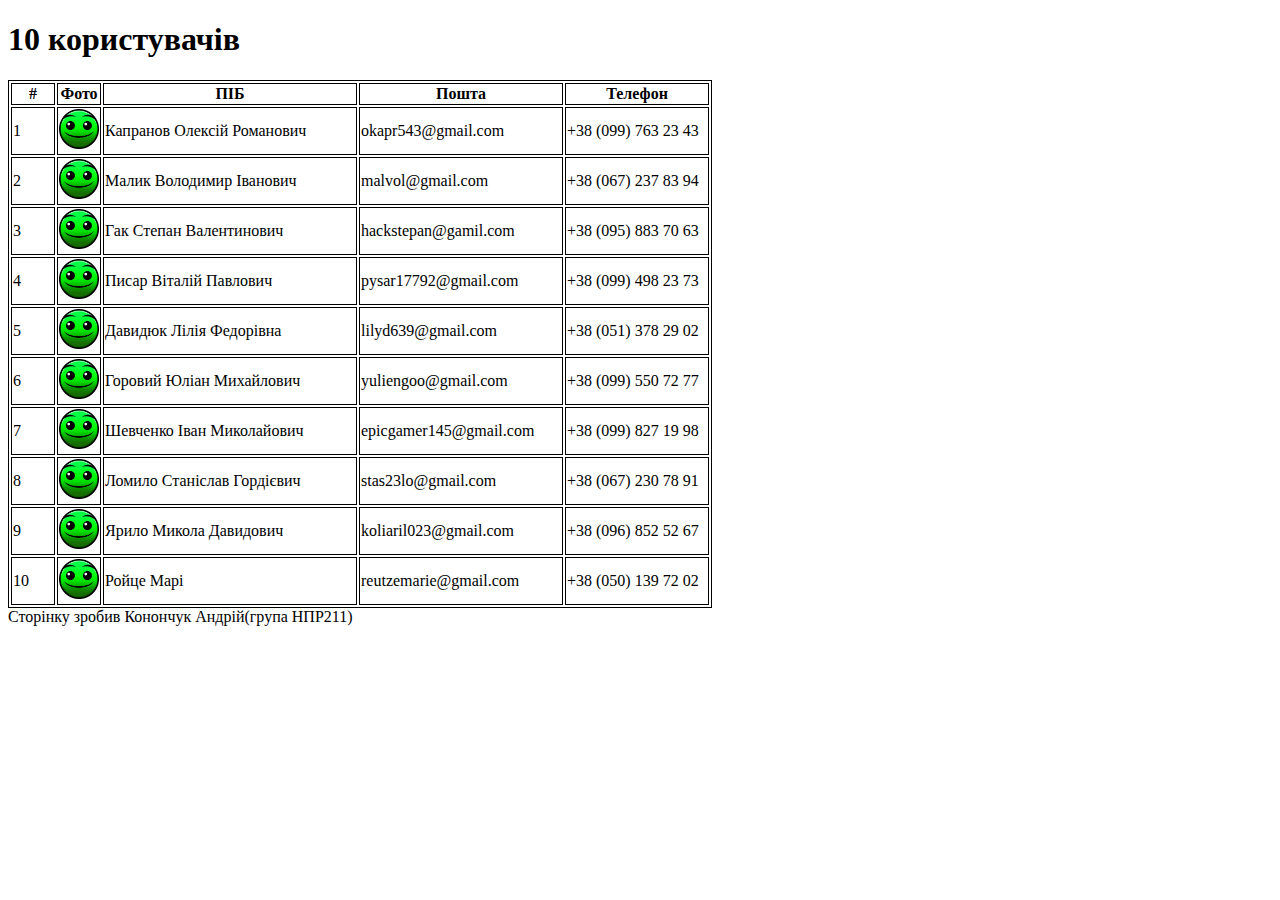
==== 1.SimpleHTML/index.html @ b0448446 "10 users" ====
<!DOCTYPE html>
<html lang="en">
<head>
    <meta charset="UTF-8">
    <meta name="viewport" content="width=device-width, initial-scale=1.0">
    <title>Смакуємо ковбаску</title>
    <link rel="stylesheet" href="styles/style.css">
</head>
<body>
    <main>
        <h1>10 користувачів</h1>
        <table>
            <tr>
                <th class="number">#</th>
                <th class="pfp">Фото</th>
                <th class="name">ПІБ</th>
                <th class="email">Пошта</th>
                <th class="phone">Телефон</th>
            </tr>
            <tr>
                <td>1</td>
                <td class="pfp"><img src="images/normal.png" alt=""></td>
                <td class="name">Капранов Олексій Романович</td>
                <td class="email">okapr543@gmail.com</td>
                <td class="phone">+38 (099) 763 23 43</td>
            </tr>
            <tr>
                <td>2</td>
                <td class="pfp"><img src="images/normal.png" alt=""></td>
                <td class="name">Малик Володимир Іванович</td>
                <td class="email">malvol@gmail.com</td>
                <td class="phone">+38 (067) 237 83 94</td>
            </tr>
            <tr>
                <td>3</td>
                <td class="pfp"><img src="images/normal.png" alt=""></td>
                <td class="name">Гак Степан Валентинович</td>
                <td class="email">hackstepan@gamil.com</td>
                <td class="phone">+38 (095) 883 70 63</td>
            </tr>
            <tr>
                <td>4</td>
                <td class="pfp"><img src="images/normal.png" alt=""></td>
                <td class="name">Писар Віталій Павлович</td>
                <td class="email">pysar17792@gmail.com</td>
                <td class="phone">+38 (099) 498 23 73</td>
            </tr>
            <tr>
                <td>5</td>
                <td class="pfp"><img src="images/normal.png" alt=""></td>
                <td class="name">Давидюк Лілія Федорівна</td>
                <td class="email">lilyd639@gmail.com</td>
                <td class="phone">+38 (051) 378 29 02</td>
            </tr>
            <tr>
                <td>6</td>
                <td class="pfp"><img src="images/normal.png" alt=""></td>
                <td class="name">Горовий Юліан Михайлович</td>
                <td class="email">yuliengoo@gmail.com</td>
                <td class="phone">+38 (099) 550 72 77</td>
            </tr>
            <tr>
                <td>7</td>
                <td class="pfp"><img src="images/normal.png" alt=""></td>
                <td class="name">Шевченко Іван Миколайович</td>
                <td class="email">epicgamer145@gmail.com</td>
                <td class="phone">+38 (099) 827 19 98</td>
            </tr>
            <tr>
                <td>8</td>
                <td class="pfp"><img src="images/normal.png" alt=""></td>
                <td class="name">Ломило Станіслав Гордієвич</td>
                <td class="email">stas23lo@gmail.com</td>
                <td class="phone">+38 (067) 230 78 91</td>
            </tr>
            <tr>
                <td>9</td>
                <td class="pfp"><img src="images/normal.png" alt=""></td>
                <td class="name">Ярило Микола Давидович</td>
                <td class="email">koliaril023@gmail.com</td>
                <td class="phone">+38 (096) 852 52 67</td>
            </tr>
            <tr>
                <td>10</td>
                <td class="pfp"><img src="images/normal.png" alt=""></td>
                <td class="name">Ройце Марі</td>
                <td class="email">reutzemarie@gmail.com</td>
                <td class="phone">+38 (050) 139 72 02</td>
            </tr>
        </table>
        <a>Сторінку зробив Конончук Андрій(група НПР211)</a>
    </main>
</body>
</html>
---- 1.SimpleHTML/styles/style.css ----
table, th, td, tr {
    border: 1px solid black;
}


td.pfp>img {
    width: 40px;
    height: 40px;
}

th.number {
    width: 40px;
}

th.pfp {
    width: 40px;
}

th.name {
    width: 250px;
}

th.email {
    width: 200px;
}

th.phone {
    width: 140px;
}
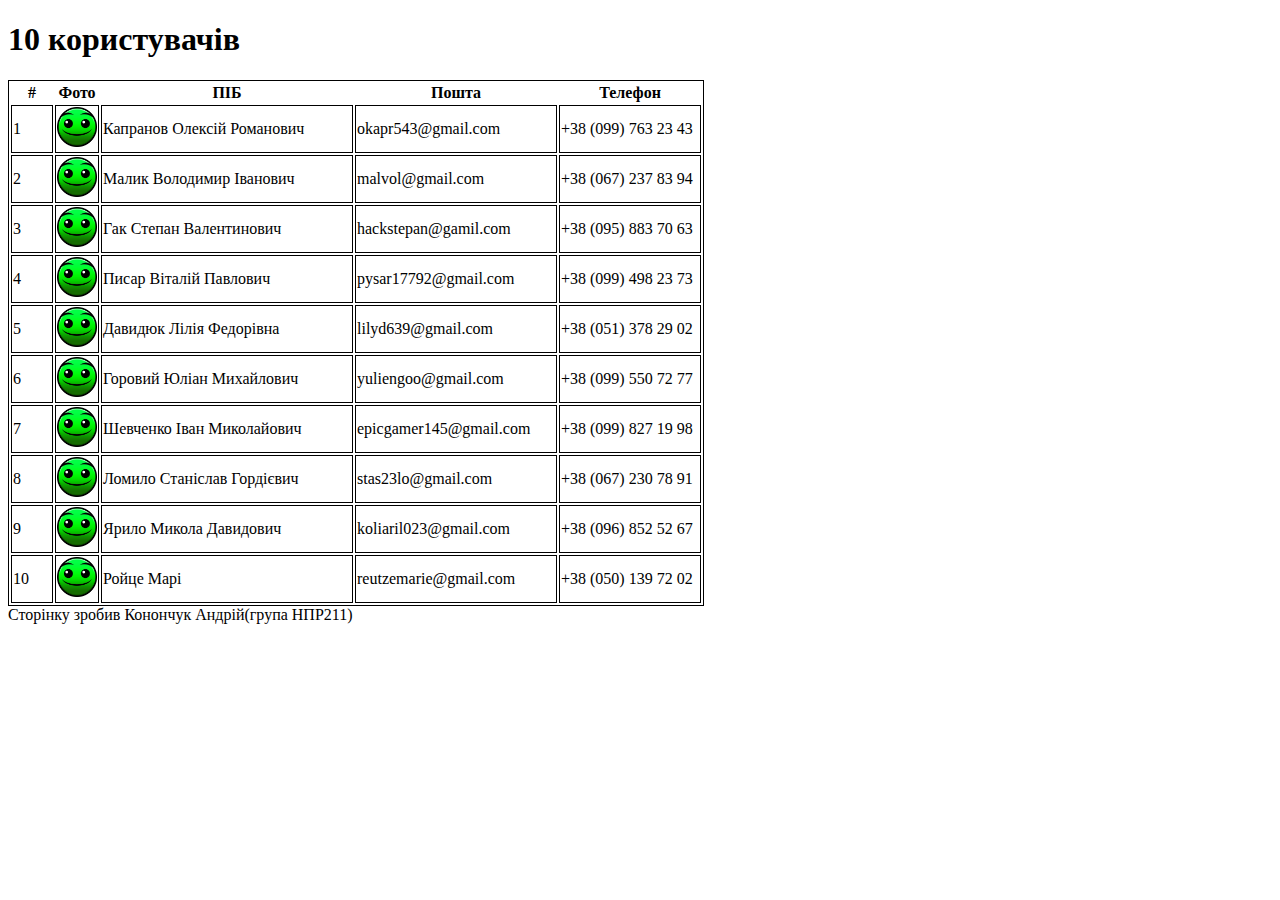
==== commit cd3e7b9d: "10 users" ====
--- a/1.SimpleHTML/index.html
+++ b/1.SimpleHTML/index.html
@@ -9,7 +9,7 @@
 <body>
     <main>
         <h1>10 користувачів</h1>
-        <table>
+        <table class="users-table">
             <tr>
                 <th class="number">#</th>
                 <th class="pfp">Фото</th>
--- a/1.SimpleHTML/styles/style.css
+++ b/1.SimpleHTML/styles/style.css
@@ -1,6 +1,6 @@
 
 
-table, th, td, tr {
+.users-table, .users-table tr, .users-table tr td {
     border: 1px solid black;
 }
 
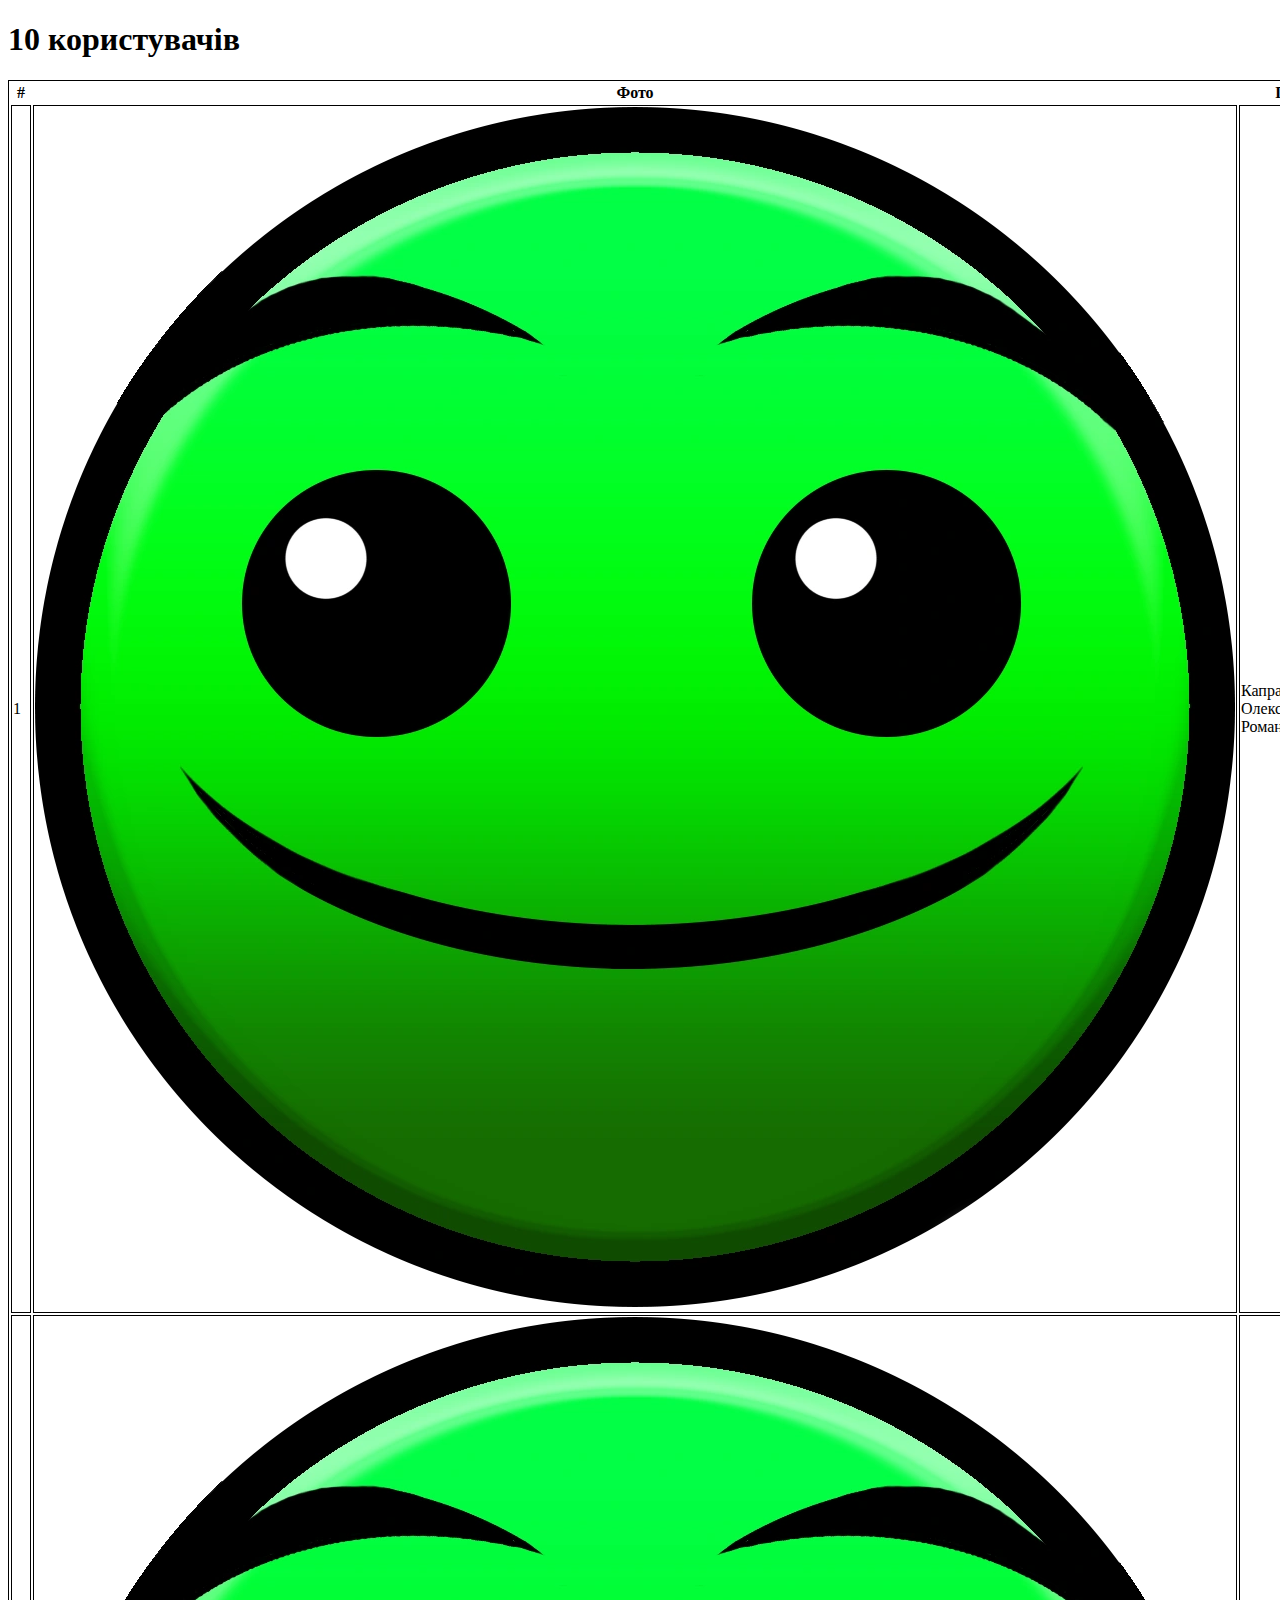
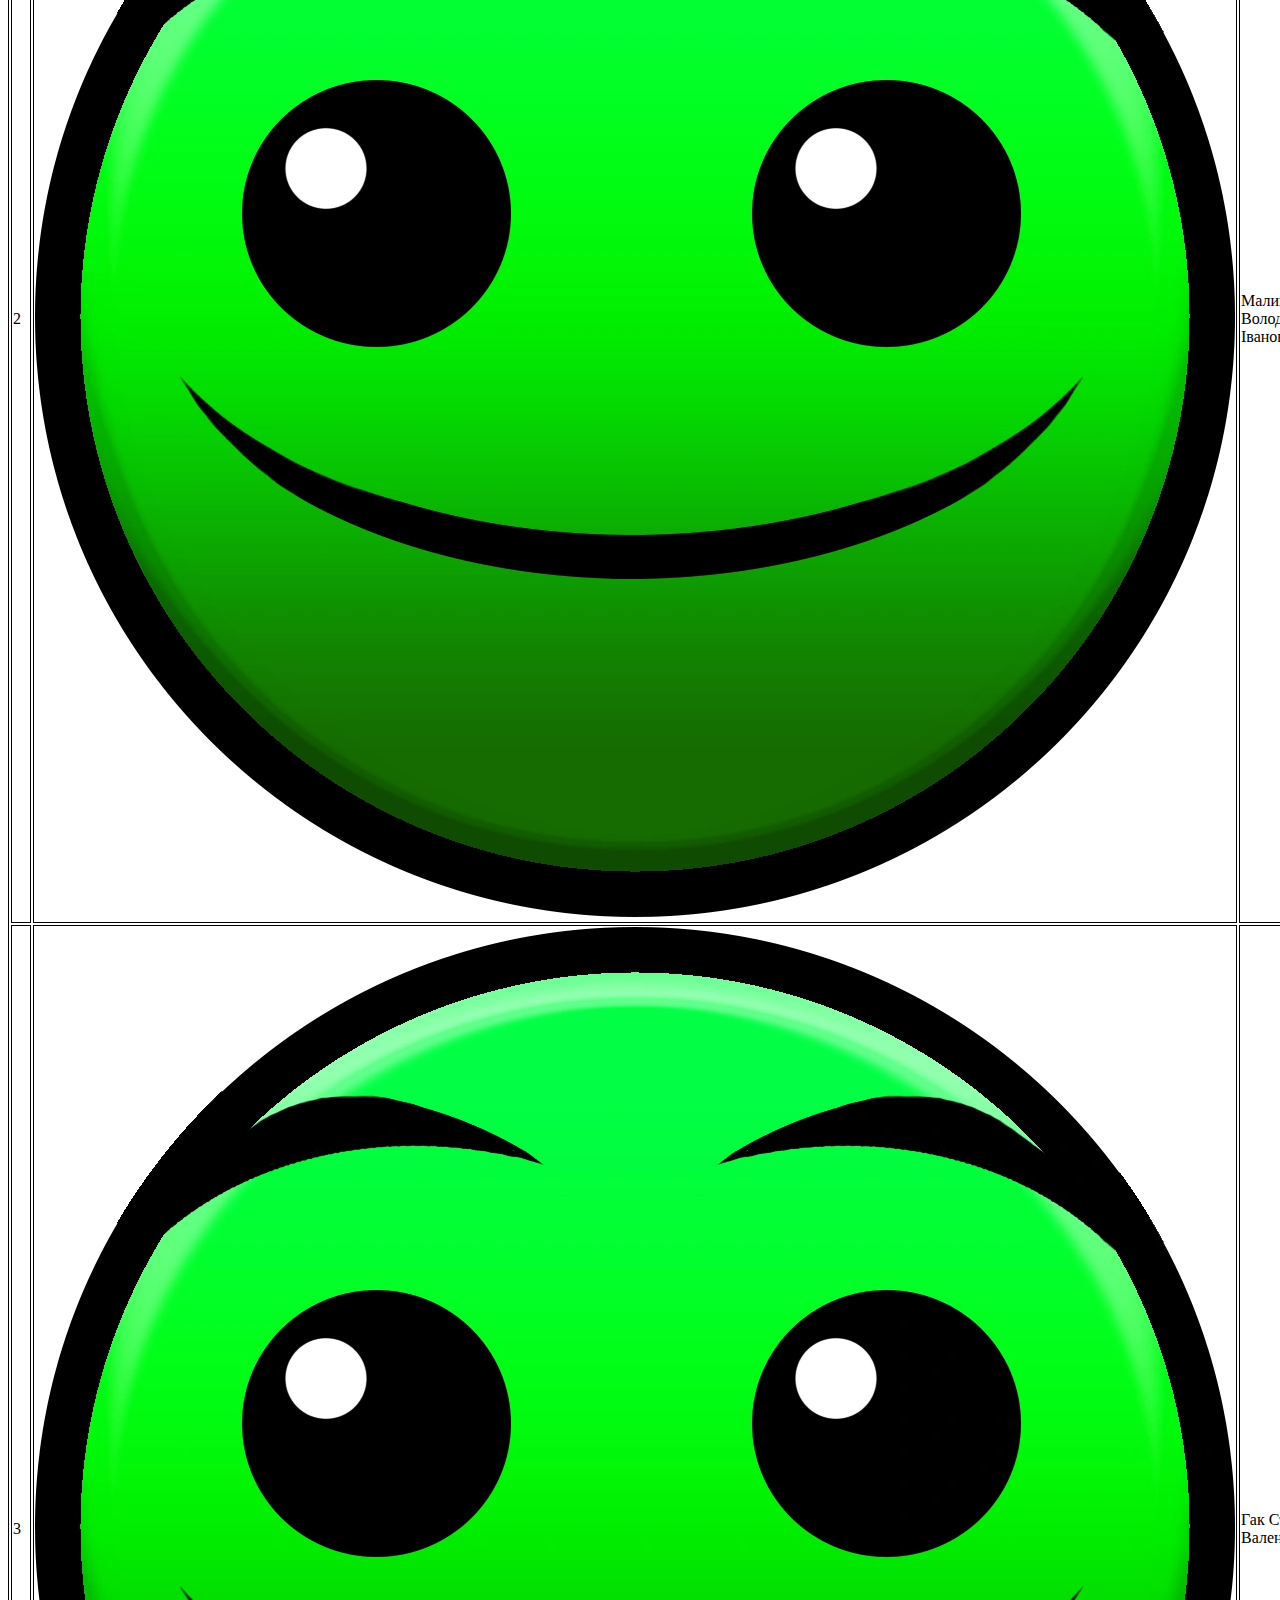
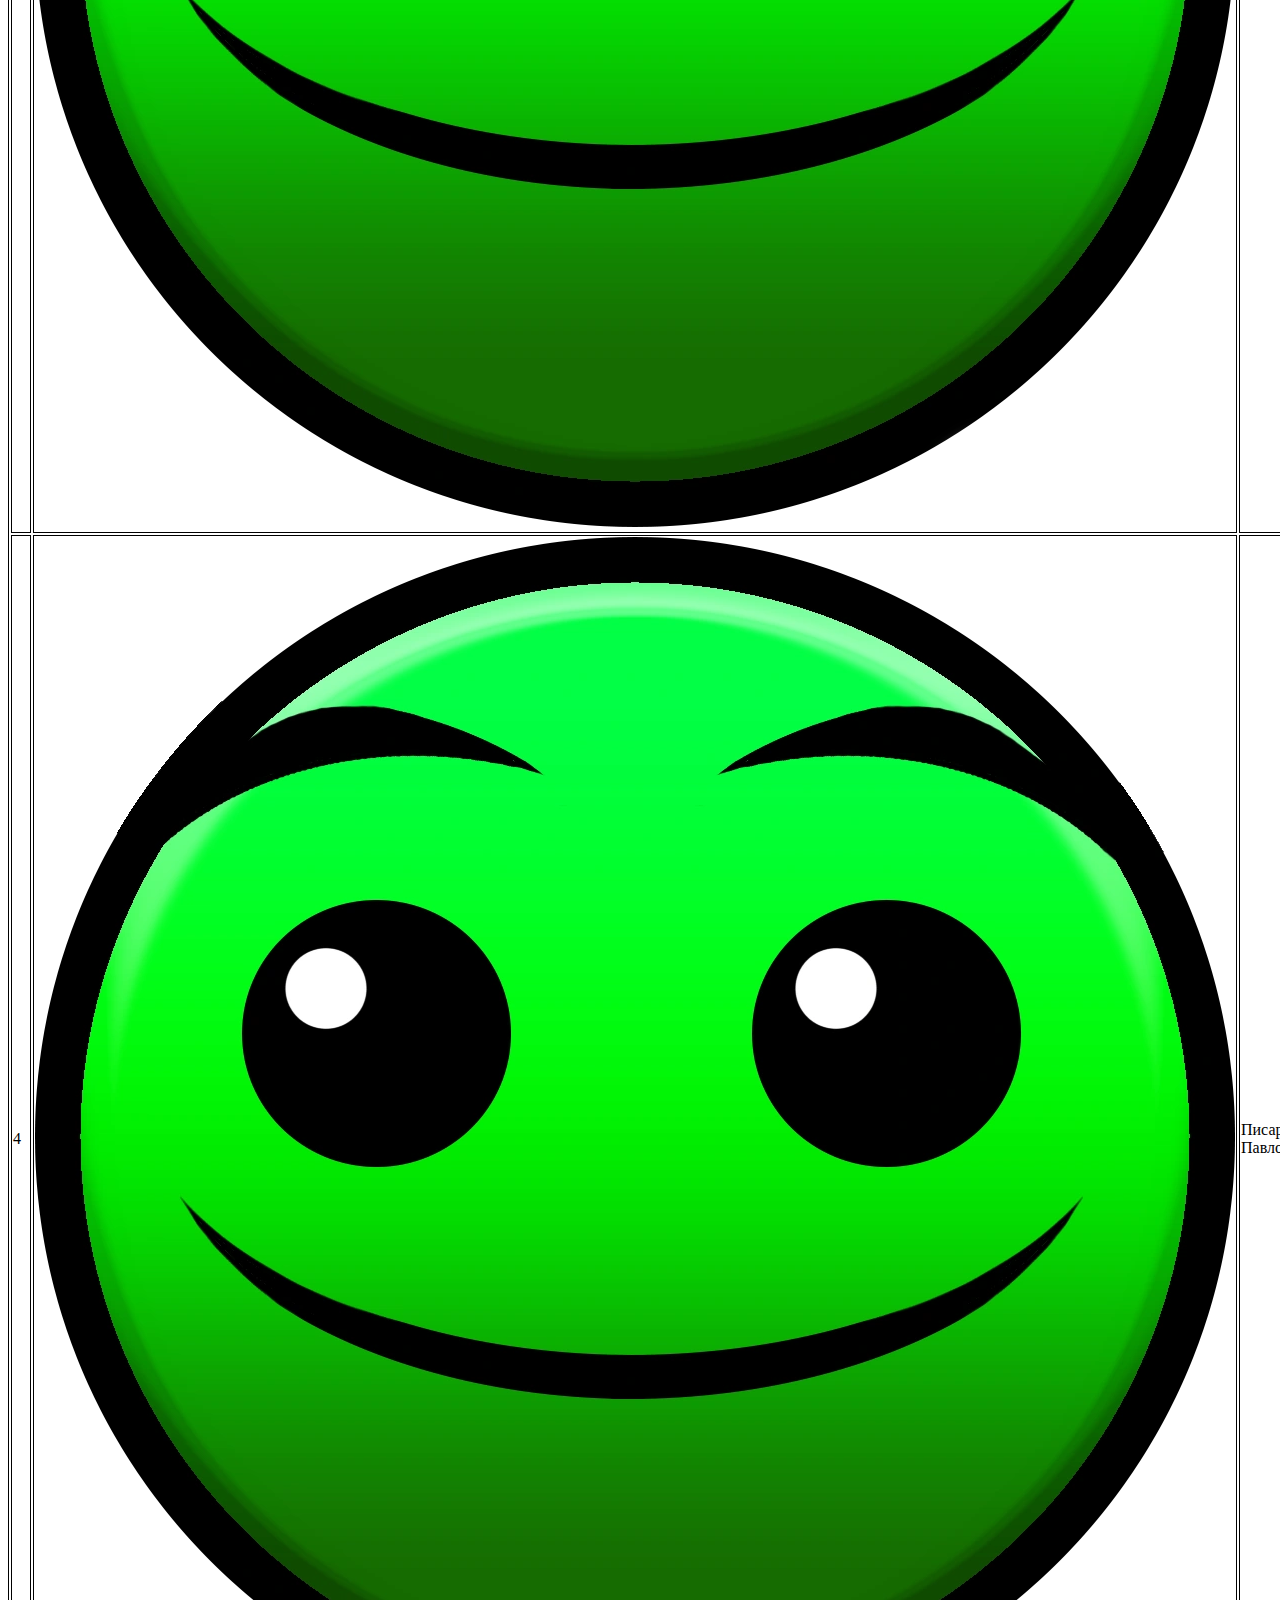
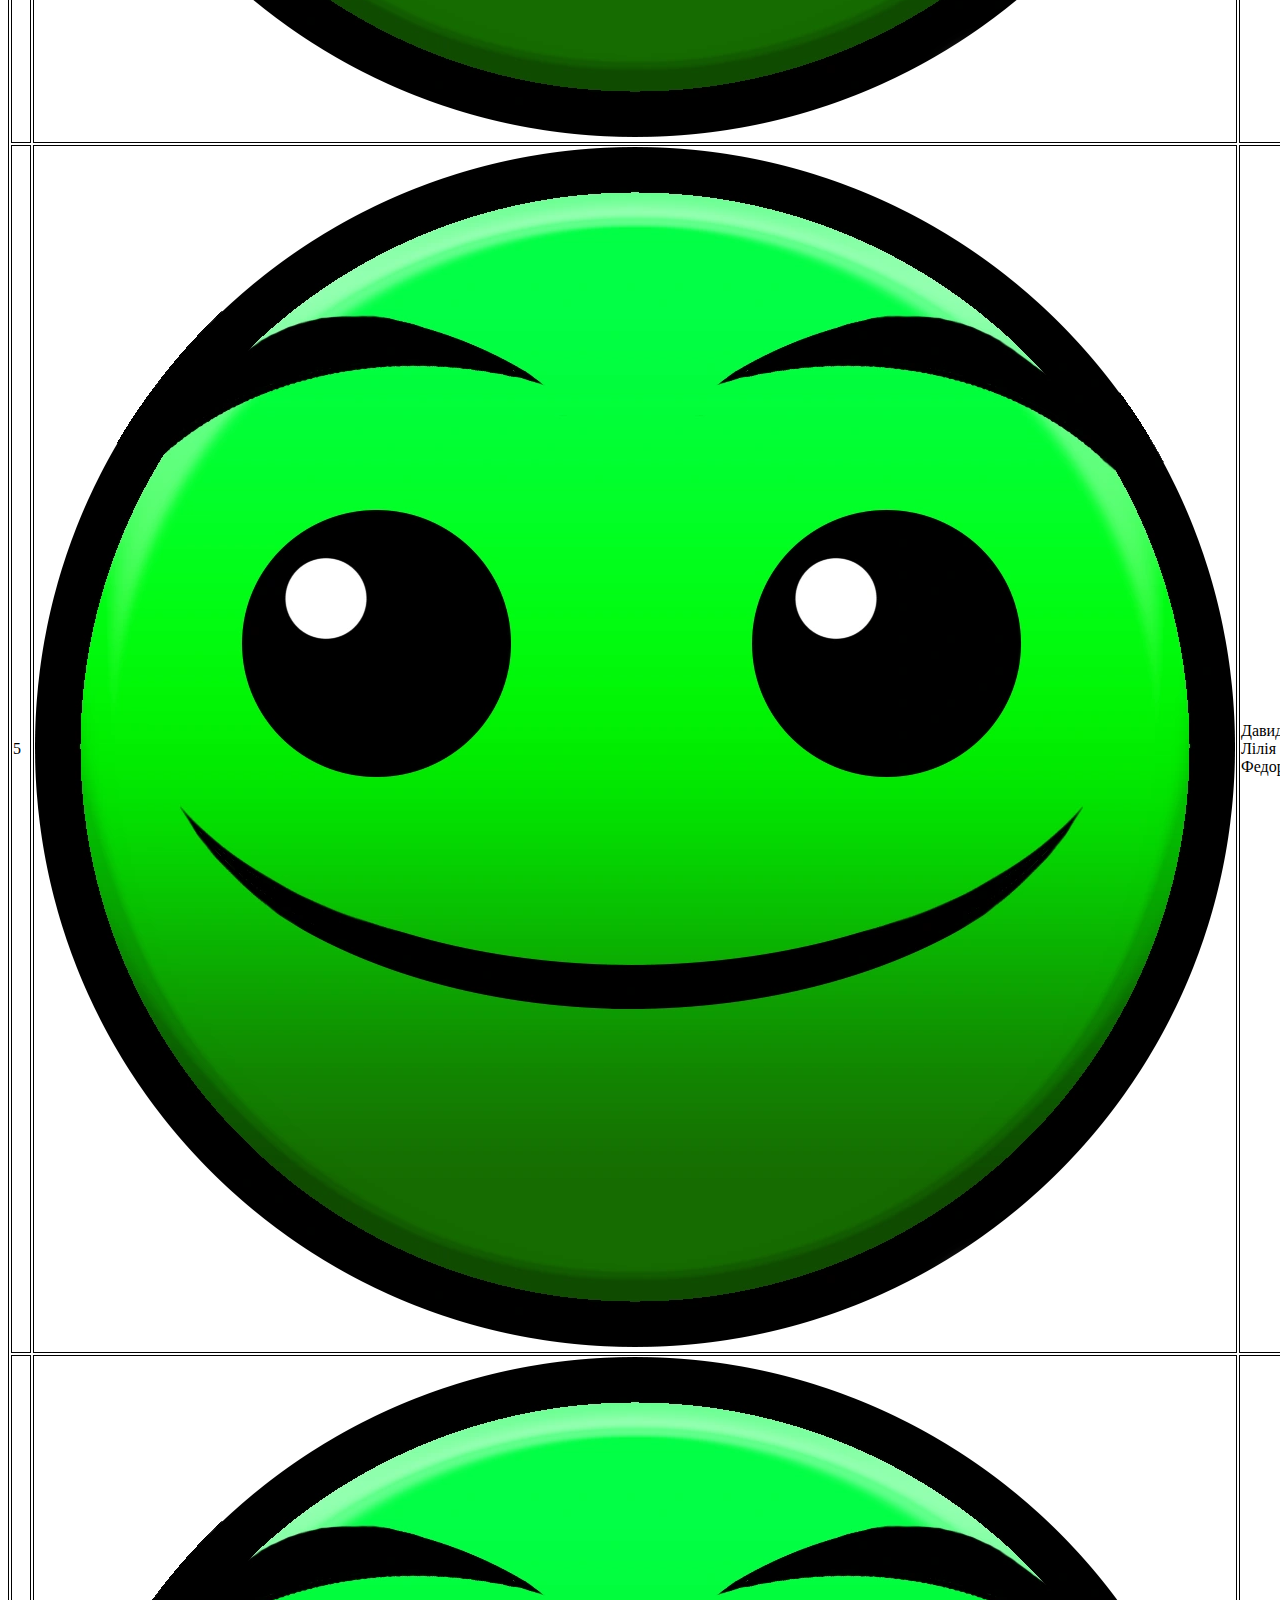
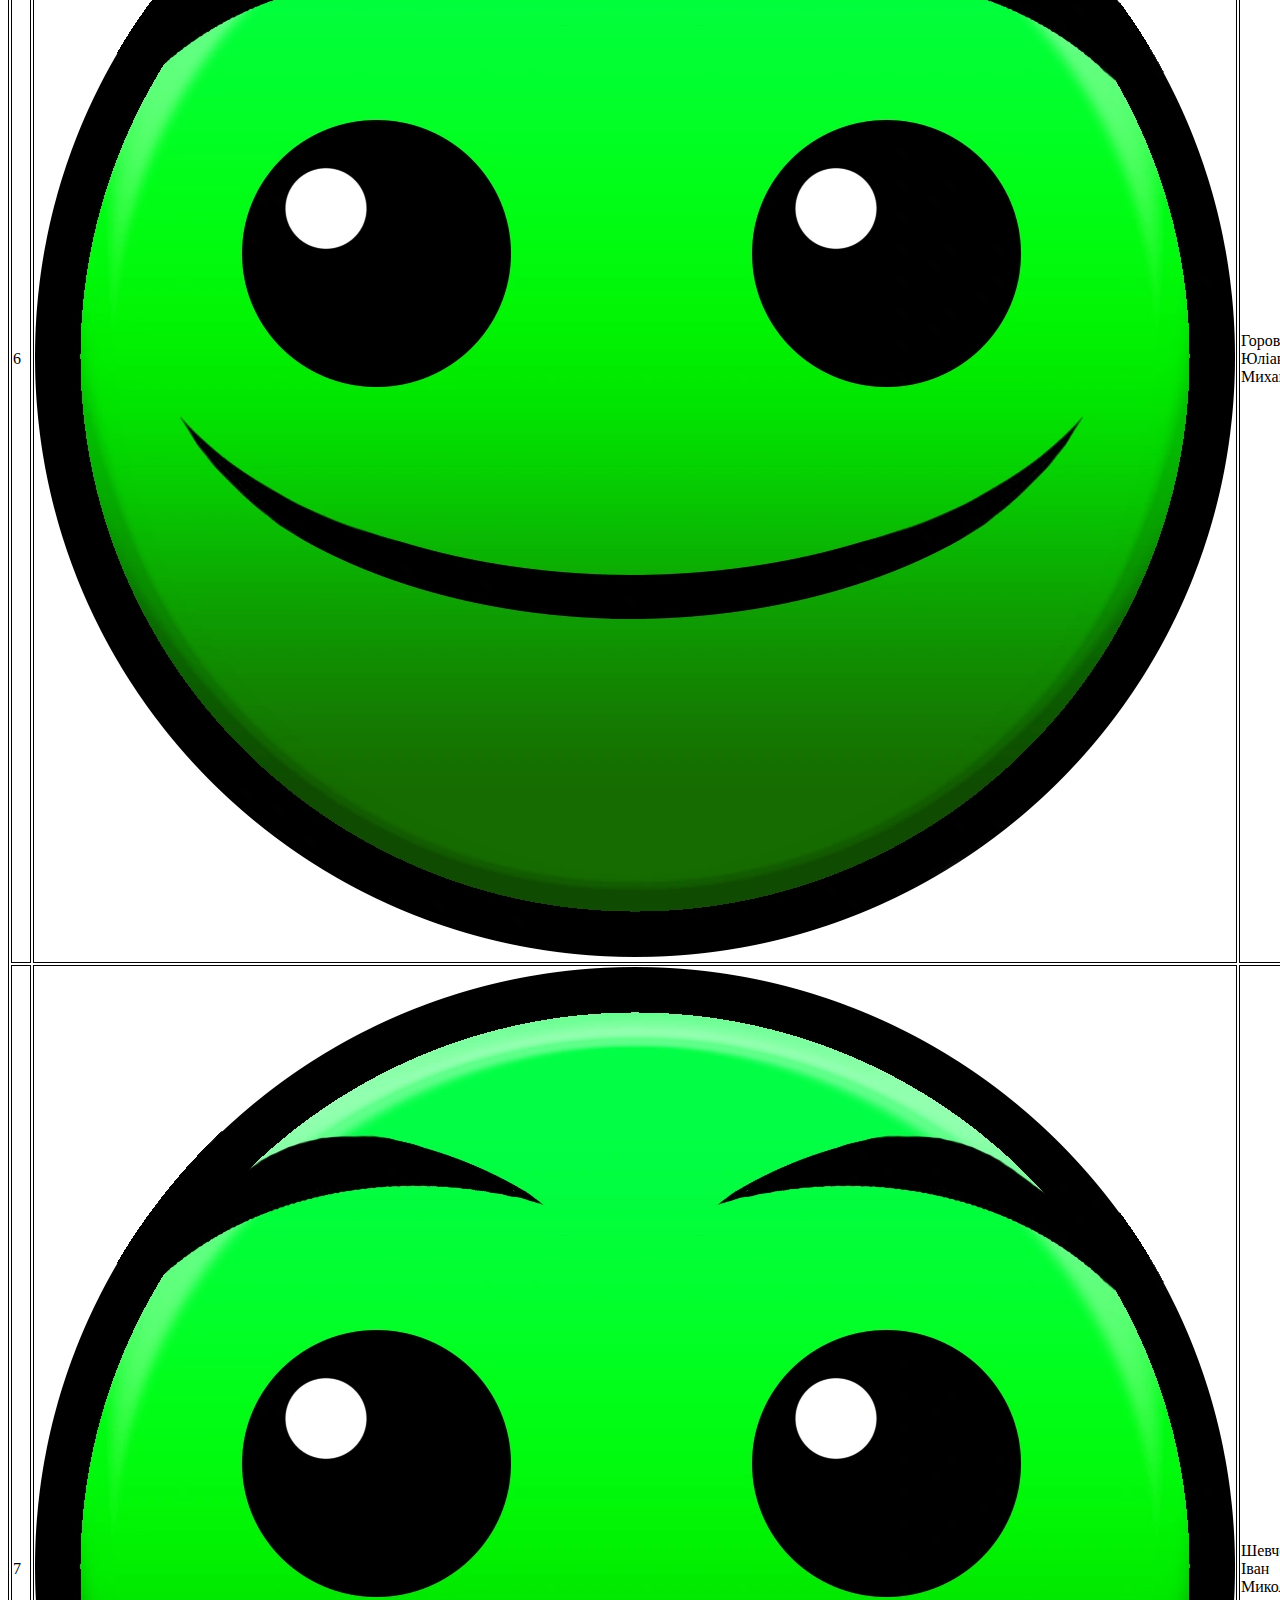
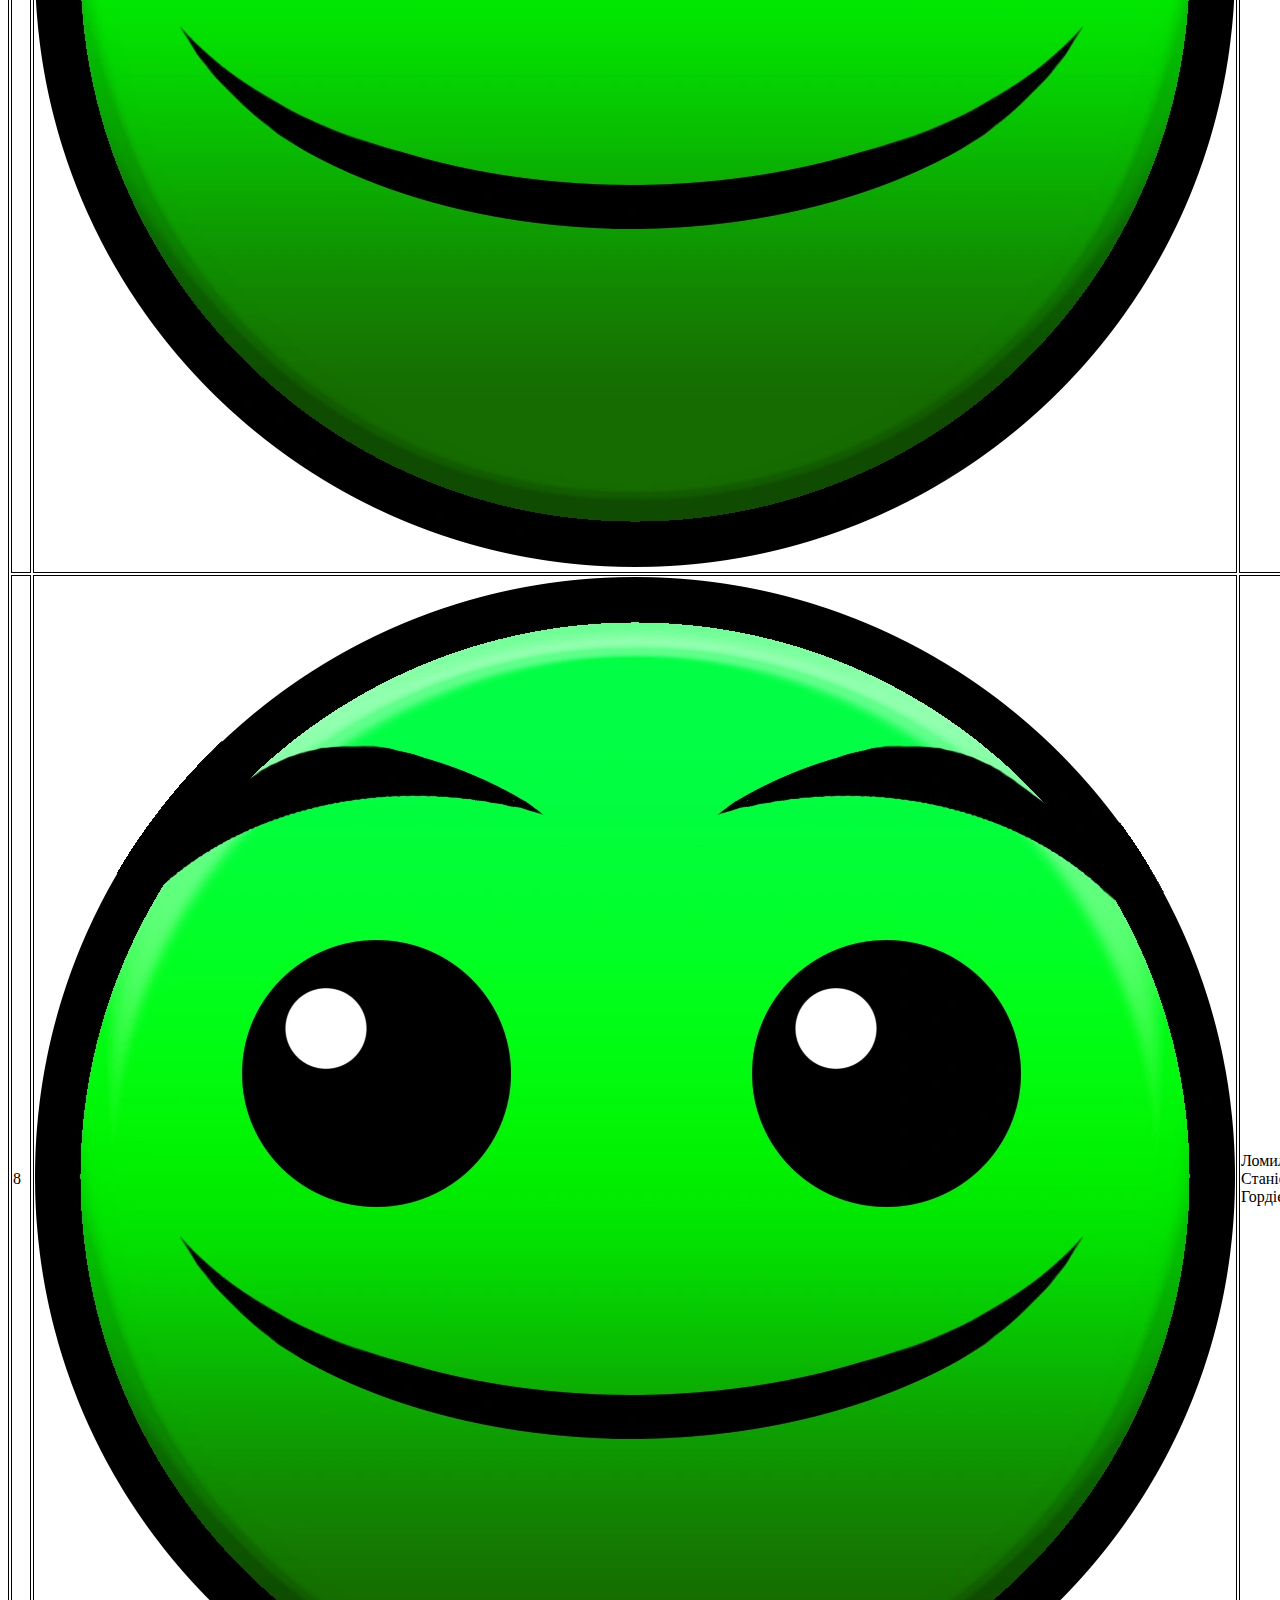
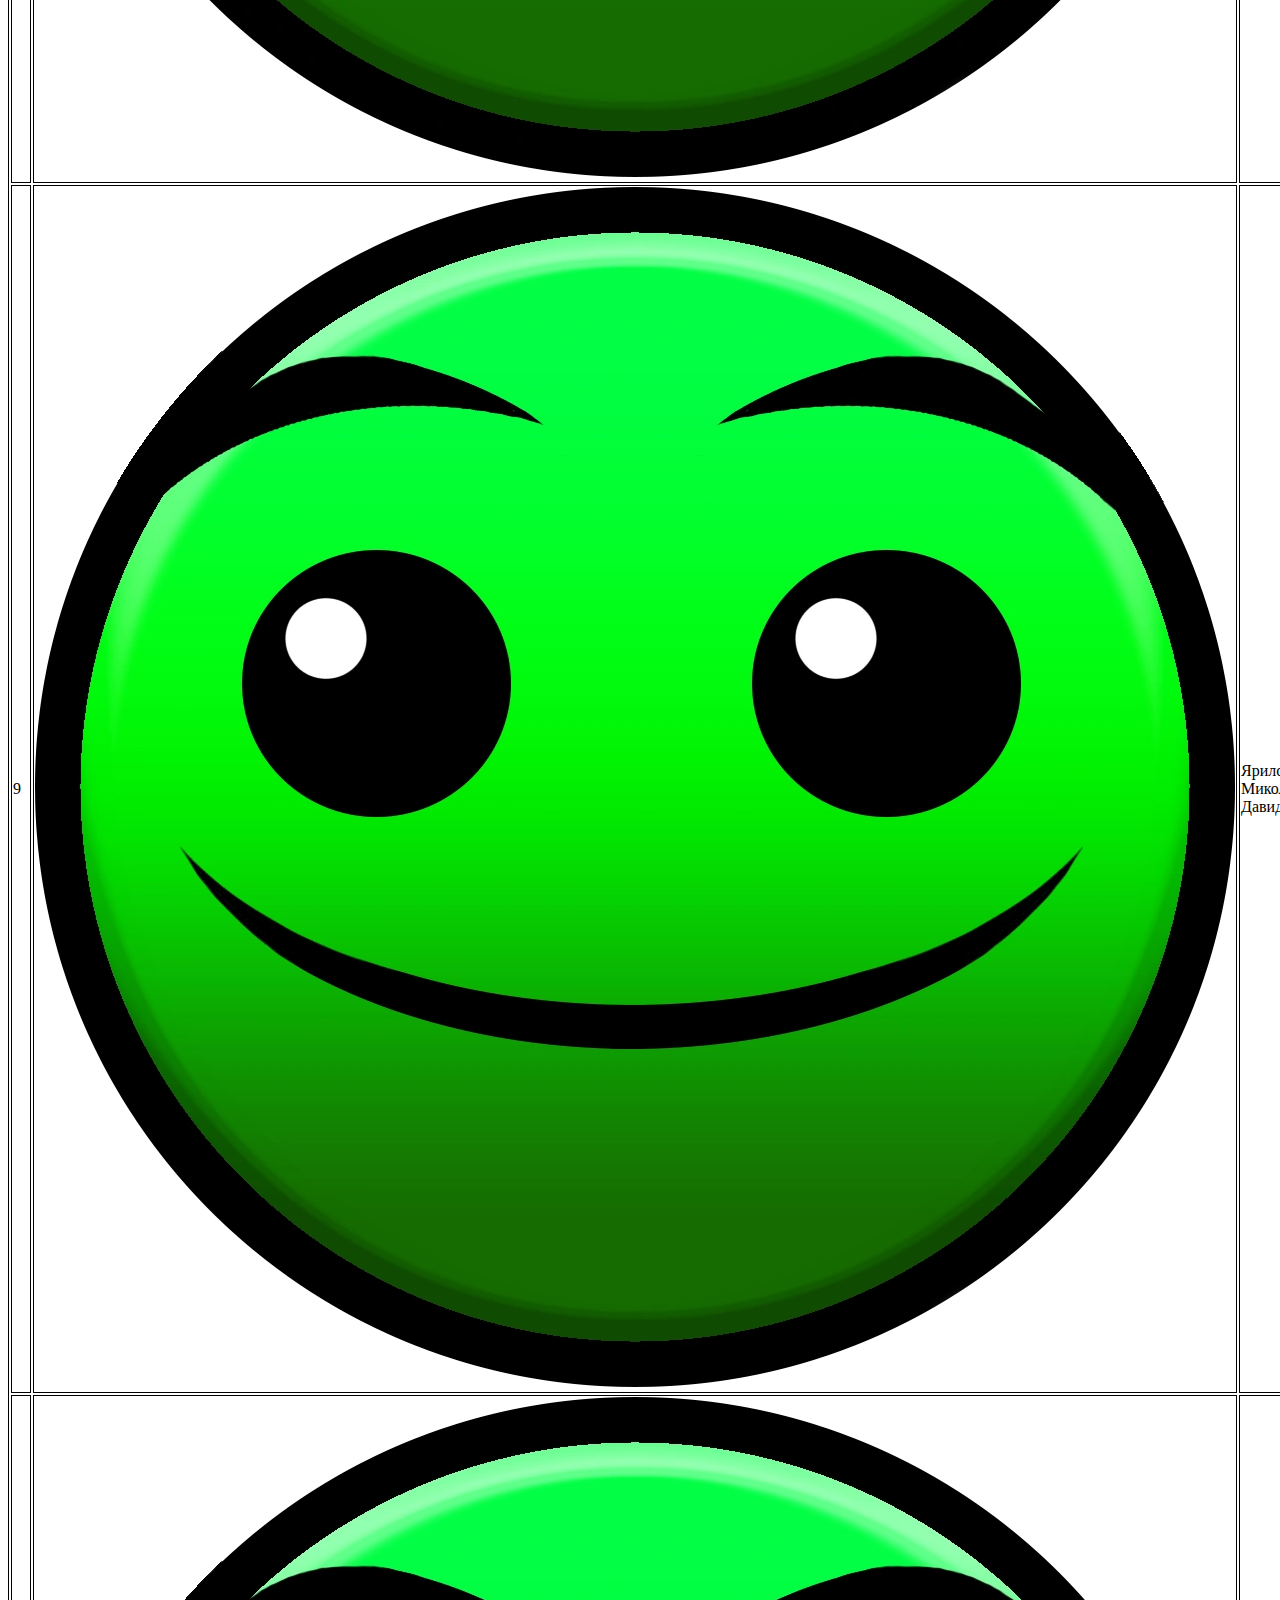
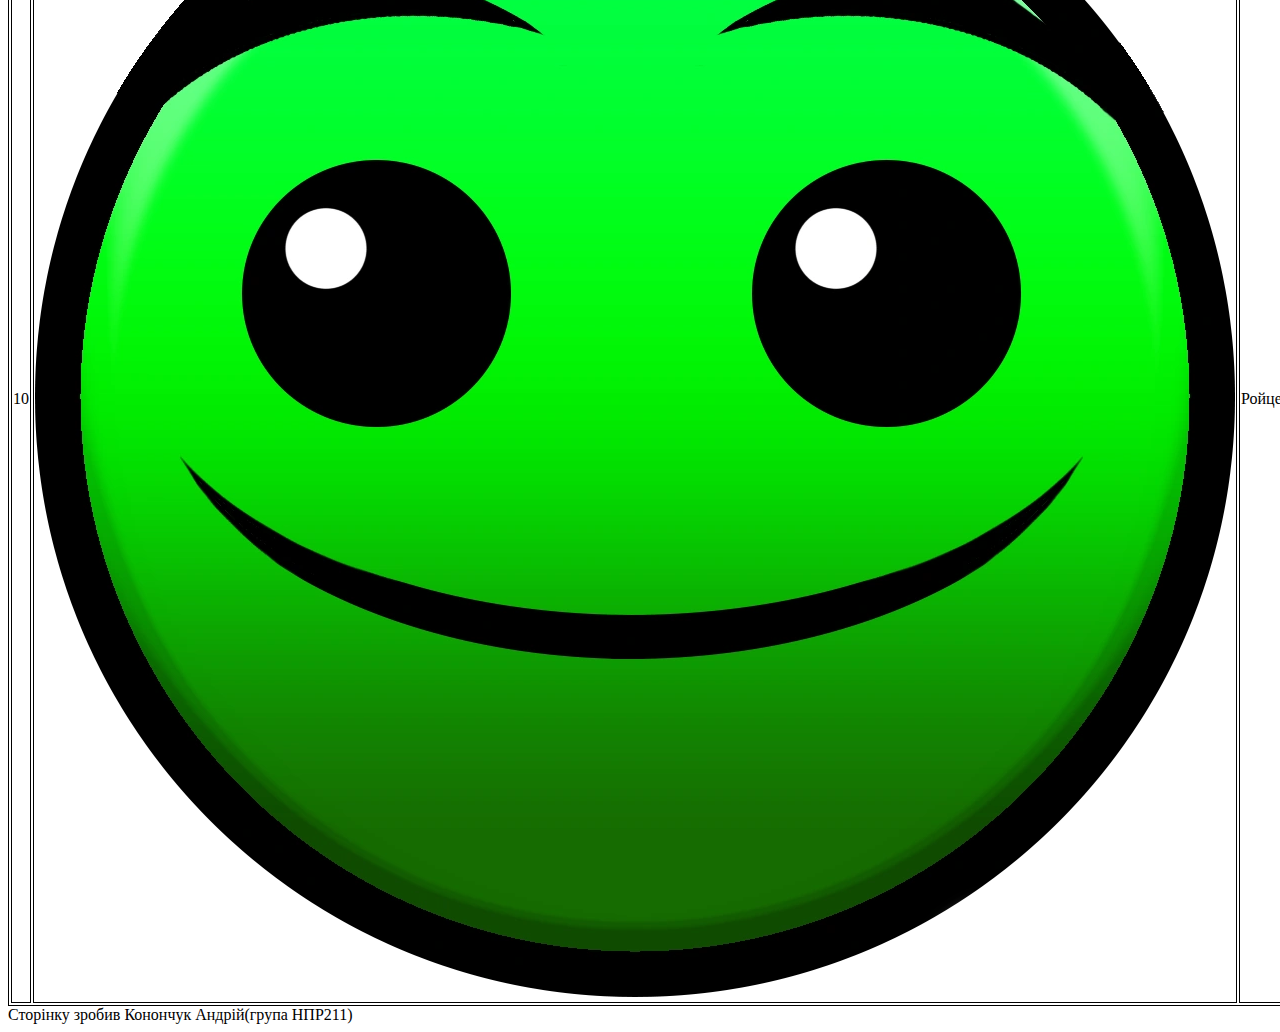
==== commit cd7c2fb3: "Transition from `css` to `scss`" ====
--- a/1.SimpleHTML/index.html
+++ b/1.SimpleHTML/index.html
@@ -4,7 +4,7 @@
     <meta charset="UTF-8">
     <meta name="viewport" content="width=device-width, initial-scale=1.0">
     <title>Смакуємо ковбаску</title>
-    <link rel="stylesheet" href="styles/style.css">
+    <link rel="stylesheet" href="styles/index.css">
 </head>
 <body>
     <main>
--- a/1.SimpleHTML/styles/index.css
+++ b/1.SimpleHTML/styles/index.css
@@ -0,0 +1,30 @@
+.users-table {
+  border: 1px solid black;
+}
+.users-table tr {
+  border: 1px solid black;
+}
+.users-table tr td {
+  border: 1px solid black;
+}
+.users-table tr td .pfp > img {
+  width: 40px;
+  height: 40px;
+}
+.users-table th .number {
+  width: 40px;
+}
+.users-table th .pfp {
+  width: 40px;
+}
+.users-table th .name {
+  width: 250px;
+}
+.users-table th .email {
+  width: 200px;
+}
+.users-table th .phone {
+  width: 140px;
+}
+
+/*# sourceMappingURL=index.css.map */
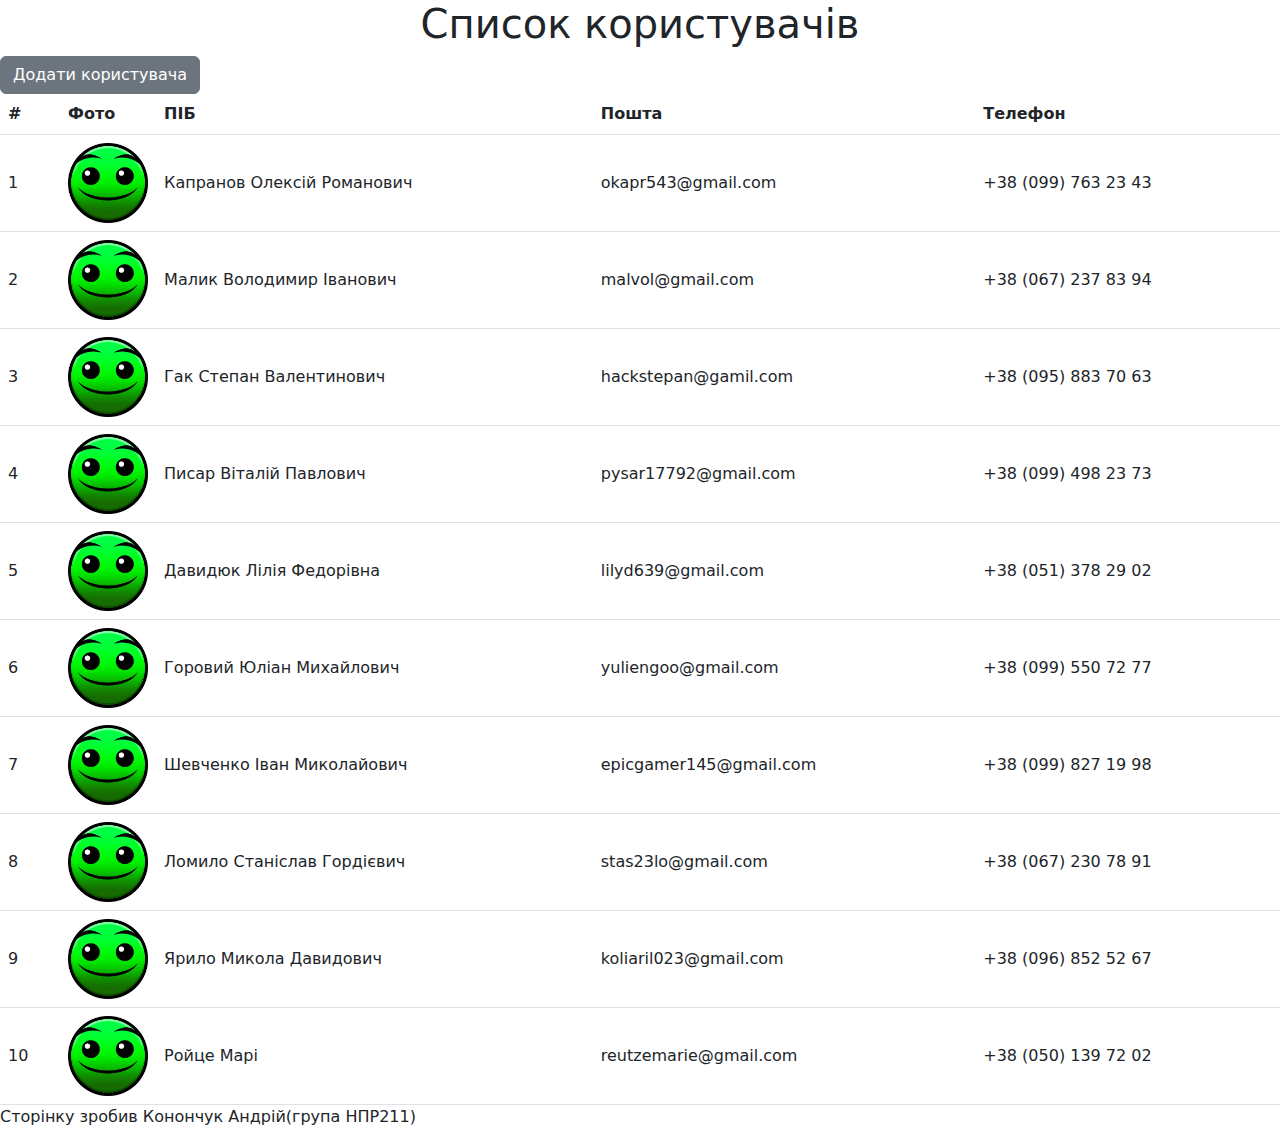
==== commit a58e3692: "Start JS" ====
--- a/1.SimpleHTML/index.html
+++ b/1.SimpleHTML/index.html
@@ -4,12 +4,15 @@
     <meta charset="UTF-8">
     <meta name="viewport" content="width=device-width, initial-scale=1.0">
     <title>Смакуємо ковбаску</title>
+    <link rel="stylesheet" href="https://cdn.jsdelivr.net/npm/bootstrap@5.3.3/dist/css/bootstrap.min.css">
     <link rel="stylesheet" href="styles/index.css">
 </head>
 <body>
-    <main>
-        <h1>10 користувачів</h1>
-        <table class="users-table">
+<main class="my-container">
+    <h1 class="my-center">Список користувачів</h1>
+    <button id="btn-add" class="btn btn-secondary">Додати користувача</button>
+    <table class="users-table">
+        <thead>
             <tr>
                 <th class="number">#</th>
                 <th class="pfp">Фото</th>
@@ -17,6 +20,8 @@
                 <th class="email">Пошта</th>
                 <th class="phone">Телефон</th>
             </tr>
+        </thead>
+        <tbody>
             <tr>
                 <td>1</td>
                 <td class="pfp"><img src="images/normal.png" alt=""></td>
@@ -87,8 +92,18 @@
                 <td class="email">reutzemarie@gmail.com</td>
                 <td class="phone">+38 (050) 139 72 02</td>
             </tr>
-        </table>
-        <a>Сторінку зробив Конончук Андрій(група НПР211)</a>
-    </main>
+        </tbody>
+    </table>
+    <a>Сторінку зробив Конончук Андрій(група НПР211)</a>
+</main>
+<script>
+    const btn_add = document.getElementById("btn-add")
+    btn_add.onclick = function () {
+        const name = prompt("Як Вас звать?")
+        btn_add.innerHTML = name
+        btn_add.className = "btn btn-danger"
+    }
+    
+</script>
 </body>
-</html>+</html>
--- a/1.SimpleHTML/styles/index.css
+++ b/1.SimpleHTML/styles/index.css
@@ -1,30 +1,49 @@
+.my-container {
+  padding: 0;
+  margin: auto;
+  width: 1280px;
+}
+.my-container .my-center {
+  text-align: center;
+}
+
 .users-table {
-  border: 1px solid black;
+  width: 100%;
+  border-color: #dee2e6;
+  border-collapse: collapse !important;
+  border-spacing: 2px;
 }
-.users-table tr {
-  border: 1px solid black;
+.users-table thead th {
+  font-weight: bold;
 }
-.users-table tr td {
-  border: 1px solid black;
-}
-.users-table tr td .pfp > img {
-  width: 40px;
-  height: 40px;
-}
-.users-table th .number {
+.users-table thead th .number {
   width: 40px;
 }
-.users-table th .pfp {
+.users-table thead th .pfp {
   width: 40px;
 }
-.users-table th .name {
+.users-table thead th .name {
   width: 250px;
 }
-.users-table th .email {
+.users-table thead th .email {
   width: 200px;
 }
-.users-table th .phone {
+.users-table thead th .phone {
   width: 140px;
+}
+.users-table th, .users-table td {
+  text-align: left;
+  padding: 0.5rem;
+  border: #dee2e6 solid 0;
+  border-bottom-width: 1px;
+}
+.users-table tbody .pfp {
+  width: 80px;
+  height: 80px;
+}
+.users-table tbody .pfp img {
+  width: 80px;
+  height: 80px;
 }
 
 /*# sourceMappingURL=index.css.map */
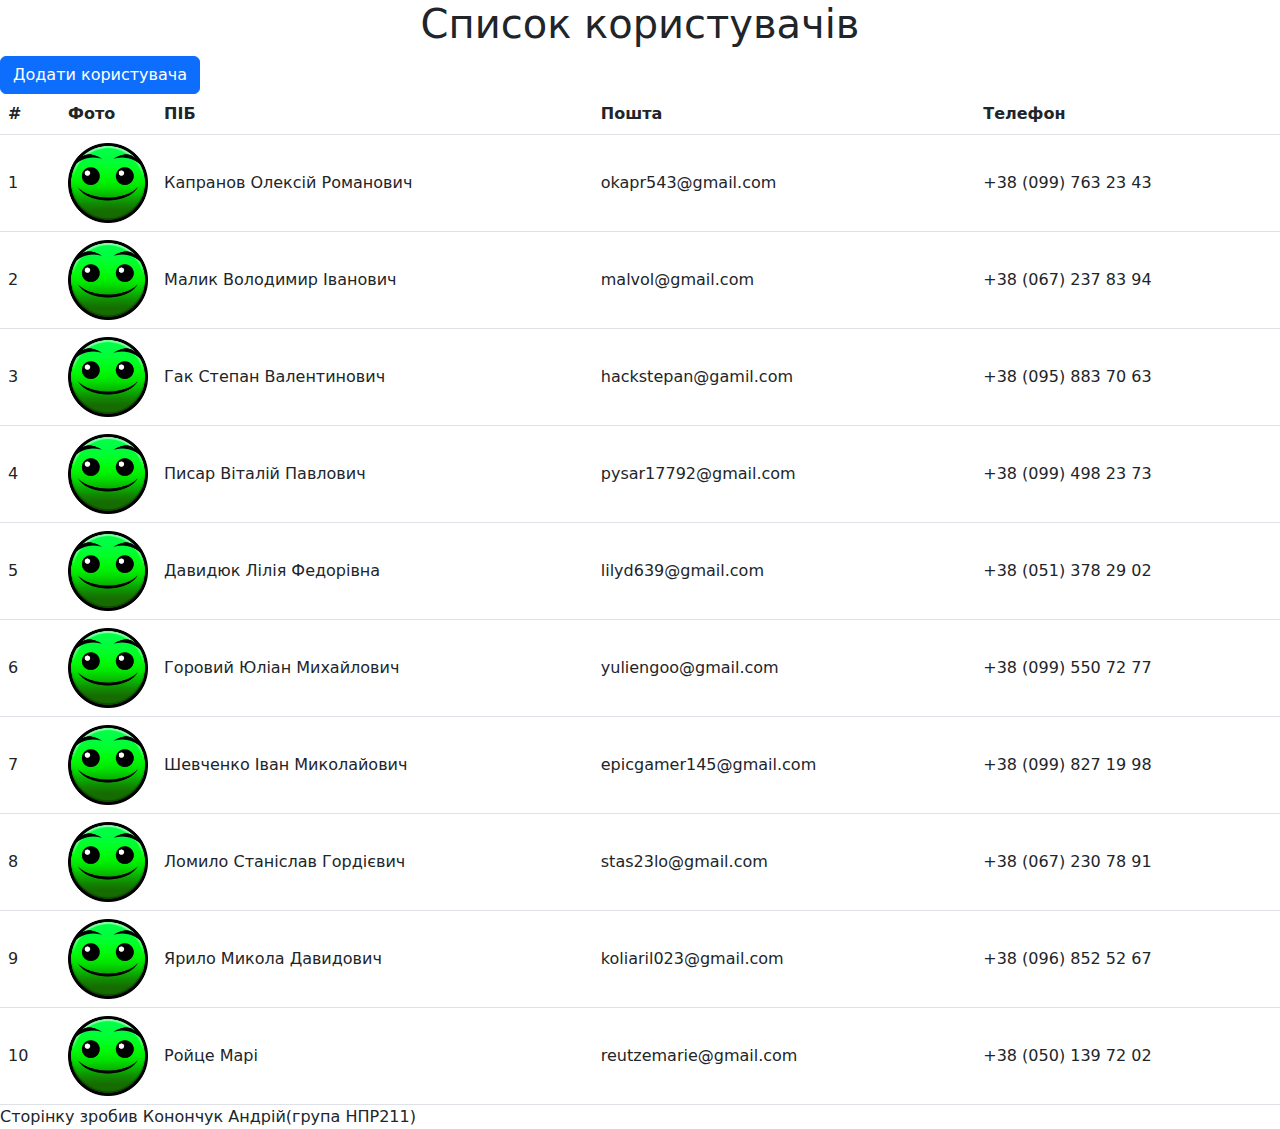
==== commit 171fc6d0: "Added modal for adding users to the table" ====
--- a/1.SimpleHTML/index.html
+++ b/1.SimpleHTML/index.html
@@ -5,13 +5,48 @@
     <meta name="viewport" content="width=device-width, initial-scale=1.0">
     <title>Смакуємо ковбаску</title>
     <link rel="stylesheet" href="https://cdn.jsdelivr.net/npm/bootstrap@5.3.3/dist/css/bootstrap.min.css">
+    <script src="https://cdn.jsdelivr.net/npm/bootstrap@5.3.3/dist/js/bootstrap.bundle.min.js" crossorigin="anonymous"></script>
     <link rel="stylesheet" href="styles/index.css">
 </head>
 <body>
+<div class="modal fade" id="addModal" tabindex="-1" aria-hidden="true" aria-labelledby="addModalLabel">
+    <div class="modal-dialog">
+        <div class="modal-content">
+            <div class="modal-header">
+                <h1 class="modal-title fs-5" id="addModalLabel">Додати користувача</h1>
+                <button type="button" class="btn-close" data-bs-dismiss="modal" aria-label="Закрити"></button>
+            </div>
+            <div class="modal-body">
+                <form action="">
+                    <div class="mb-3">
+                        <label for="user-name" class="col-form-label">ПІБ користувача:</label>
+                        <input type="text" class="form-control" id="user-name">
+                    </div>
+                    <div class="mb-3">
+                        <label for="user-pfp" class="col-form-label">URL-адреса фото користувача:</label>
+                        <input type="url" class="form-control" id="user-pfp">
+                    </div>
+                    <div class="mb-3">
+                        <label for="user-email" class="col-form-label">email користувача:</label>
+                        <input type="email" class="form-control" id="user-email">
+                    </div>
+                    <div class="mb-3">
+                        <label for="user-phone" class="col-form-label">Номер телефона користувача:</label>
+                        <input type="tel" class="form-control" id="user-phone">
+                    </div>
+                </form>
+            </div>
+            <div class="modal-footer">
+                <button type="button" class="btn btn-secondary" data-bs-dismiss="modal">Закрити</button>
+                <button type="button" class="btn btn-primary" id="add-button">Додати</button>
+            </div>
+        </div>
+    </div>
+</div>
 <main class="my-container">
     <h1 class="my-center">Список користувачів</h1>
-    <button id="btn-add" class="btn btn-secondary">Додати користувача</button>
-    <table class="users-table">
+    <button type="button" id="btn-add" class="btn btn-primary" data-bs-toggle="modal" data-bs-target="#addModal">Додати користувача</button>
+    <table class="users-table" id="users-table">
         <thead>
             <tr>
                 <th class="number">#</th>
@@ -97,12 +132,31 @@
     <a>Сторінку зробив Конончук Андрій(група НПР211)</a>
 </main>
 <script>
-    const btn_add = document.getElementById("btn-add")
-    btn_add.onclick = function () {
-        const name = prompt("Як Вас звать?")
-        btn_add.innerHTML = name
-        btn_add.className = "btn btn-danger"
-    }
+    const bsAddButton = document.getElementById('add-button');
+    bsAddButton.addEventListener('click',
+        () => {
+            const name = document.getElementById('user-name').value
+            const pfpurl = document.getElementById('user-pfp').value
+            const email = document.getElementById('user-email').value
+            const phone = document.getElementById('user-phone').value
+            let table = document.getElementById('users-table')
+            let old_index = table.rows[table.rows.length-1].children[0].innerHTML
+            let row = table.insertRow()
+            let cell1 = row.insertCell()
+            cell1.innerHTML = +old_index + 1
+            let cell2 = row.insertCell()
+            cell2.innerHTML = `<img src="${pfpurl}" class="pfp">`
+            cell2.classList.add('pfp')
+            let cell3 = row.insertCell()
+            cell3.innerHTML = name
+            cell3.classList.add('name')
+            let cell4 = row.insertCell()
+            cell4.innerHTML = email
+            cell4.classList.add('email')
+            let cell5 = row.insertCell()
+            cell5.innerHTML = phone
+            cell5.classList.add('phone')
+        })
     
 </script>
 </body>
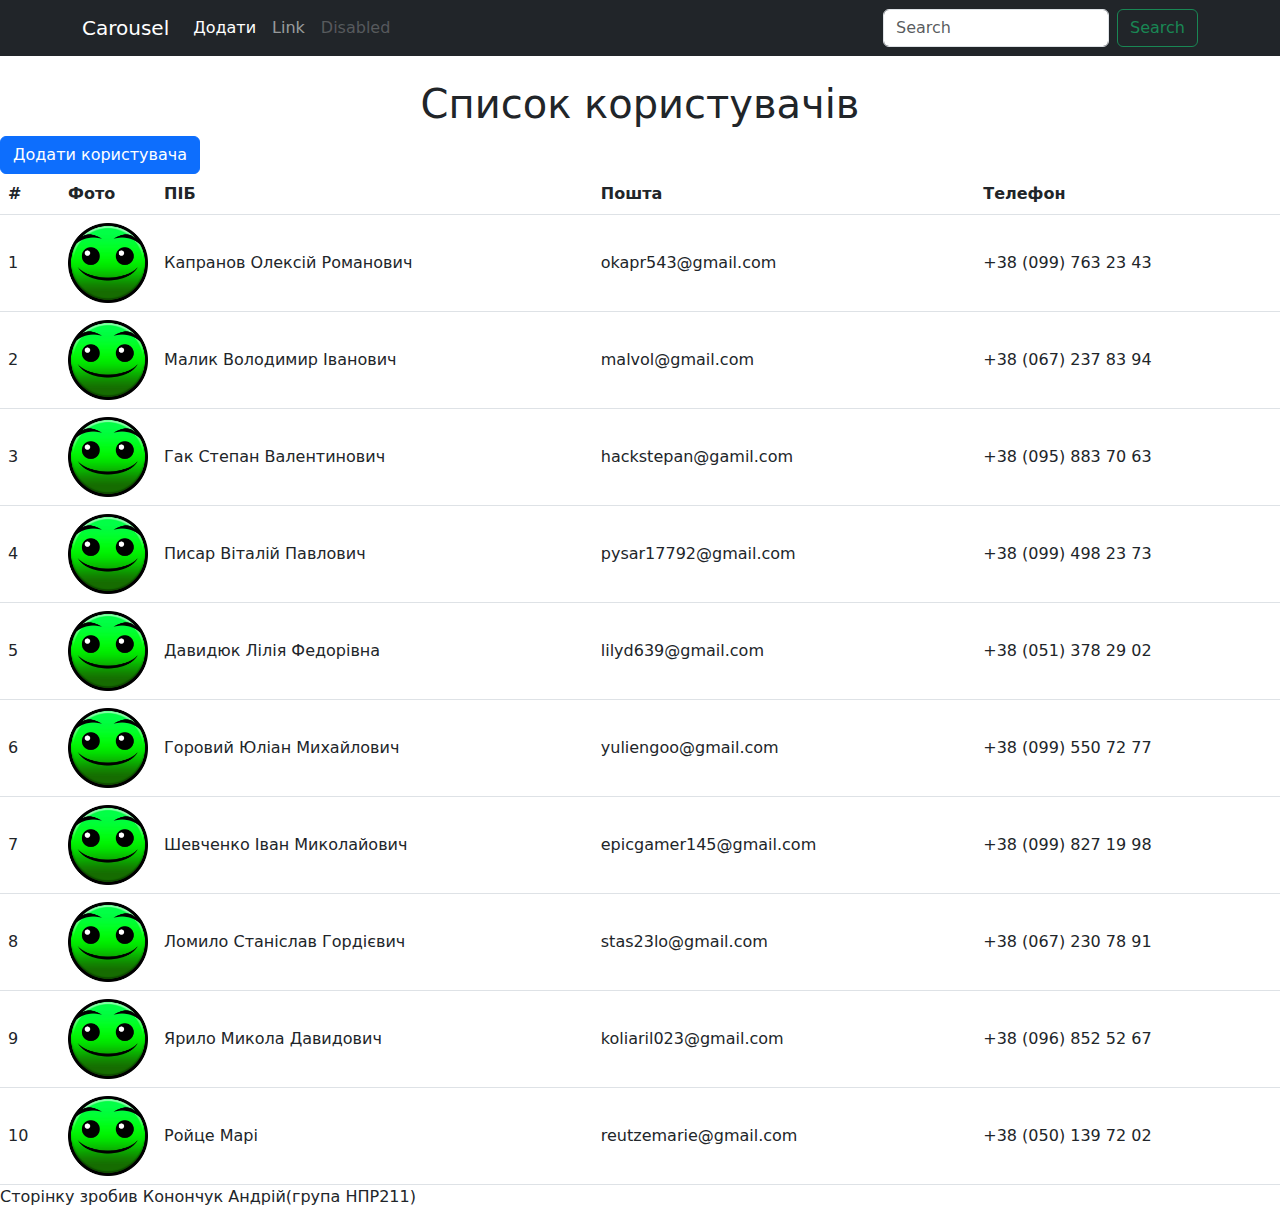
==== commit 0fc6233c: "Start on forms + validating forms" ====
--- a/1.SimpleHTML/index.html
+++ b/1.SimpleHTML/index.html
@@ -7,8 +7,11 @@
     <link rel="stylesheet" href="https://cdn.jsdelivr.net/npm/bootstrap@5.3.3/dist/css/bootstrap.min.css">
     <script src="https://cdn.jsdelivr.net/npm/bootstrap@5.3.3/dist/js/bootstrap.bundle.min.js" crossorigin="anonymous"></script>
     <link rel="stylesheet" href="styles/index.css">
+    <script src="js/index.js"></script>
 </head>
 <body>
+<script> loadDOM("partials/header.html") </script>
+
 <div class="modal fade" id="addModal" tabindex="-1" aria-hidden="true" aria-labelledby="addModalLabel">
     <div class="modal-dialog">
         <div class="modal-content">
--- a/1.SimpleHTML/styles/index.css
+++ b/1.SimpleHTML/styles/index.css
@@ -1,3 +1,7 @@
+body {
+  padding-top: 5rem;
+}
+
 .my-container {
   padding: 0;
   margin: auto;
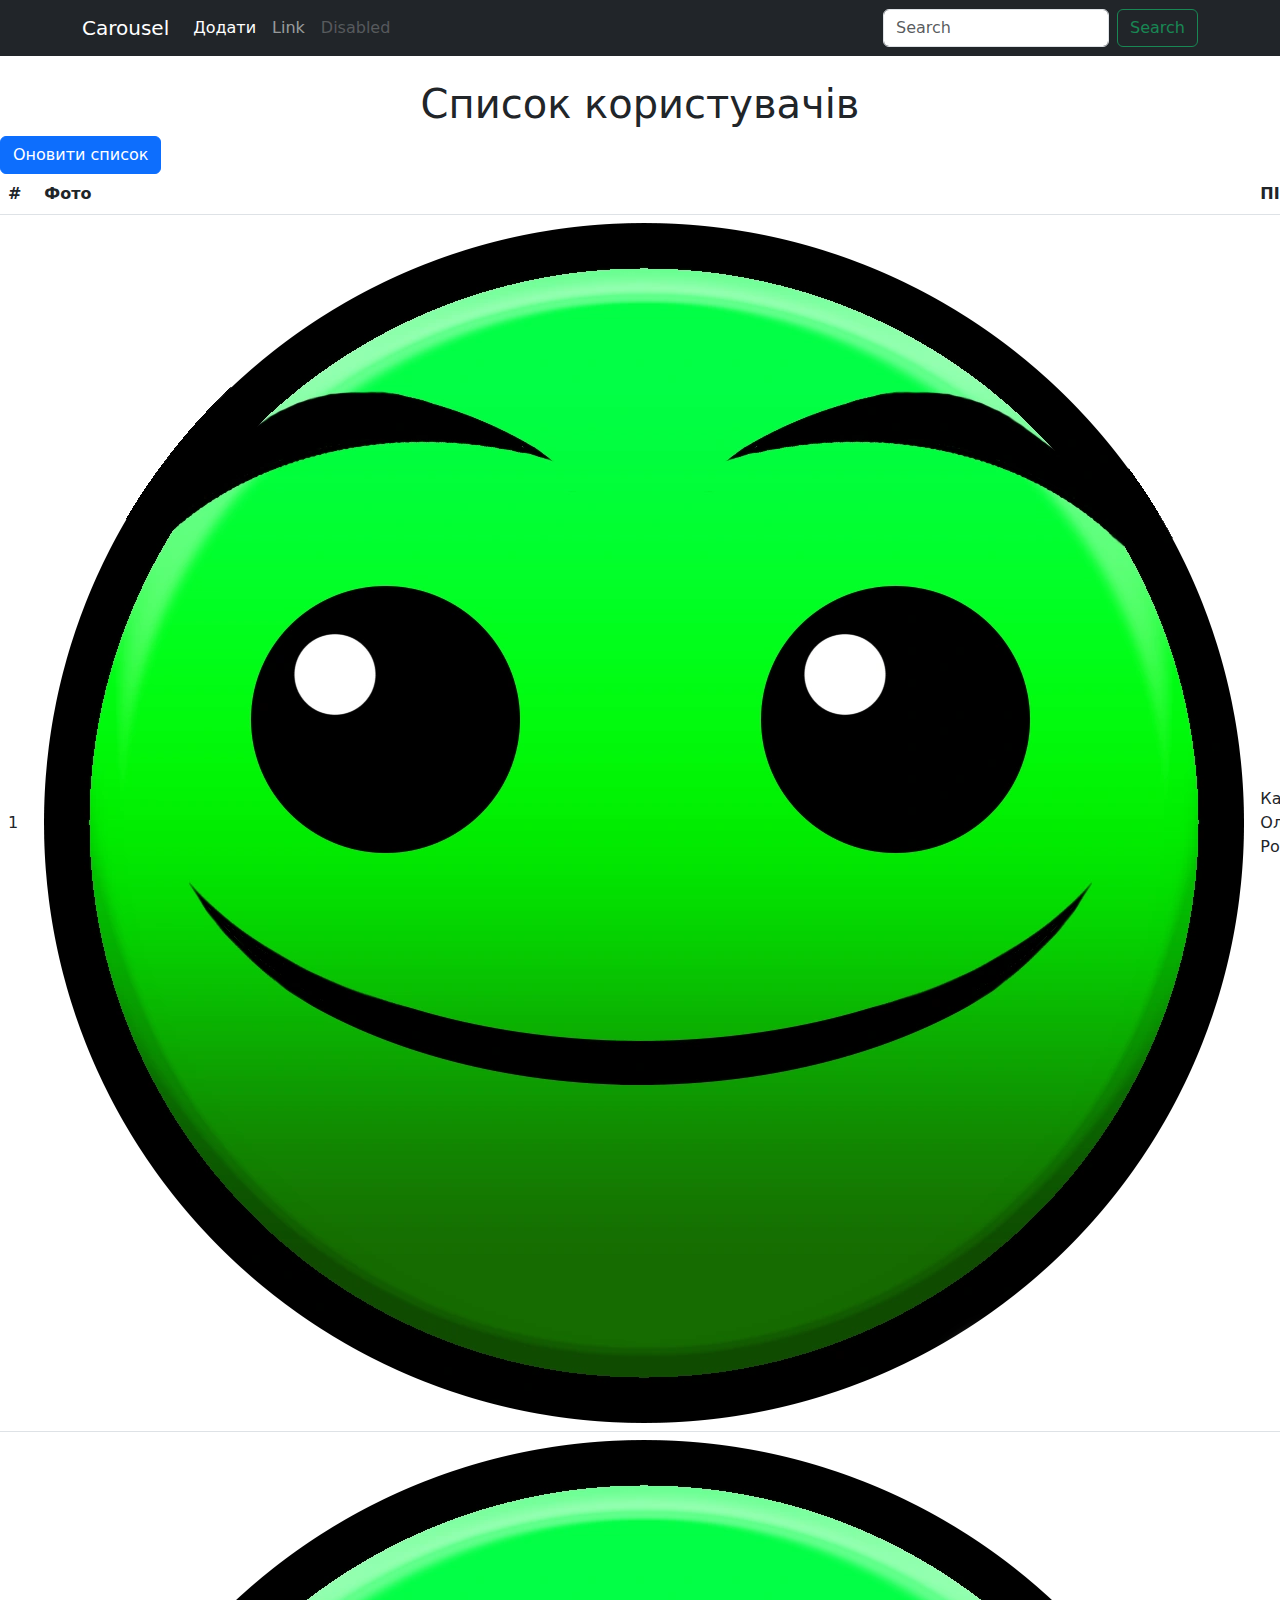
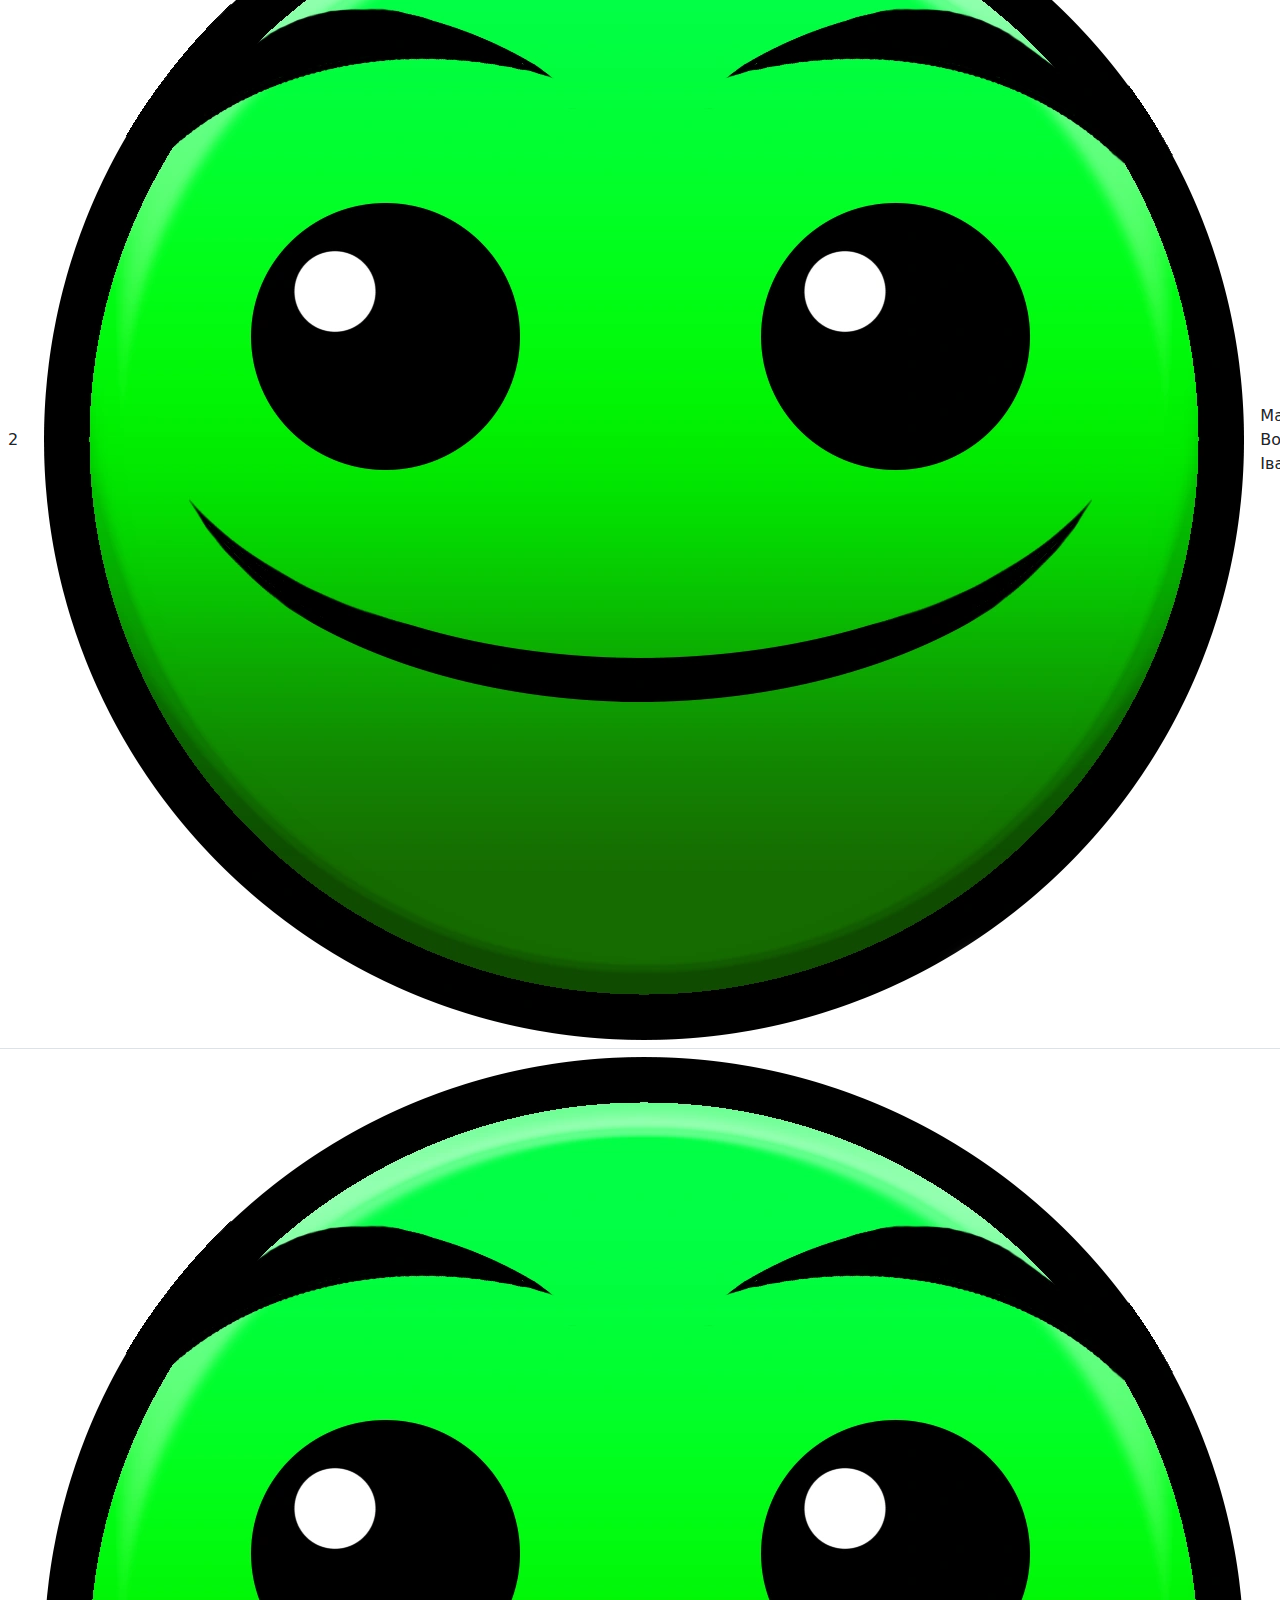
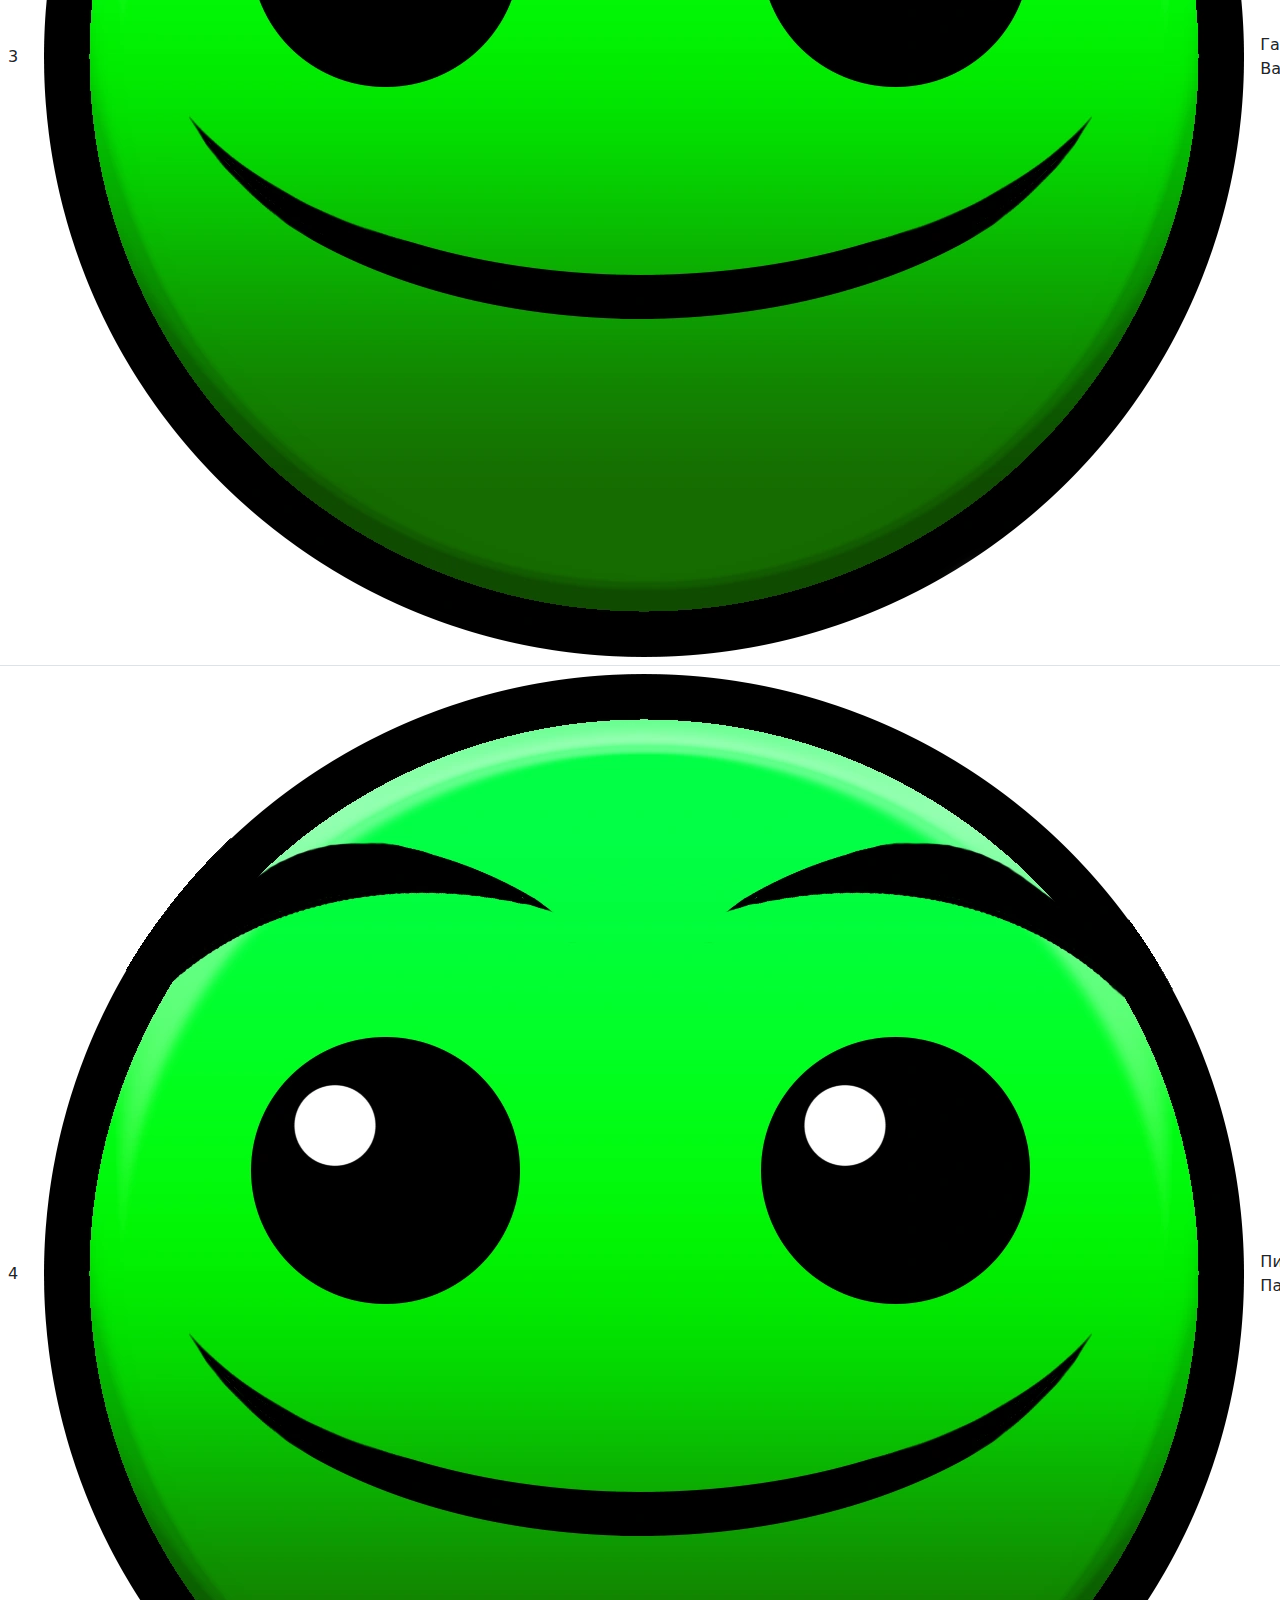
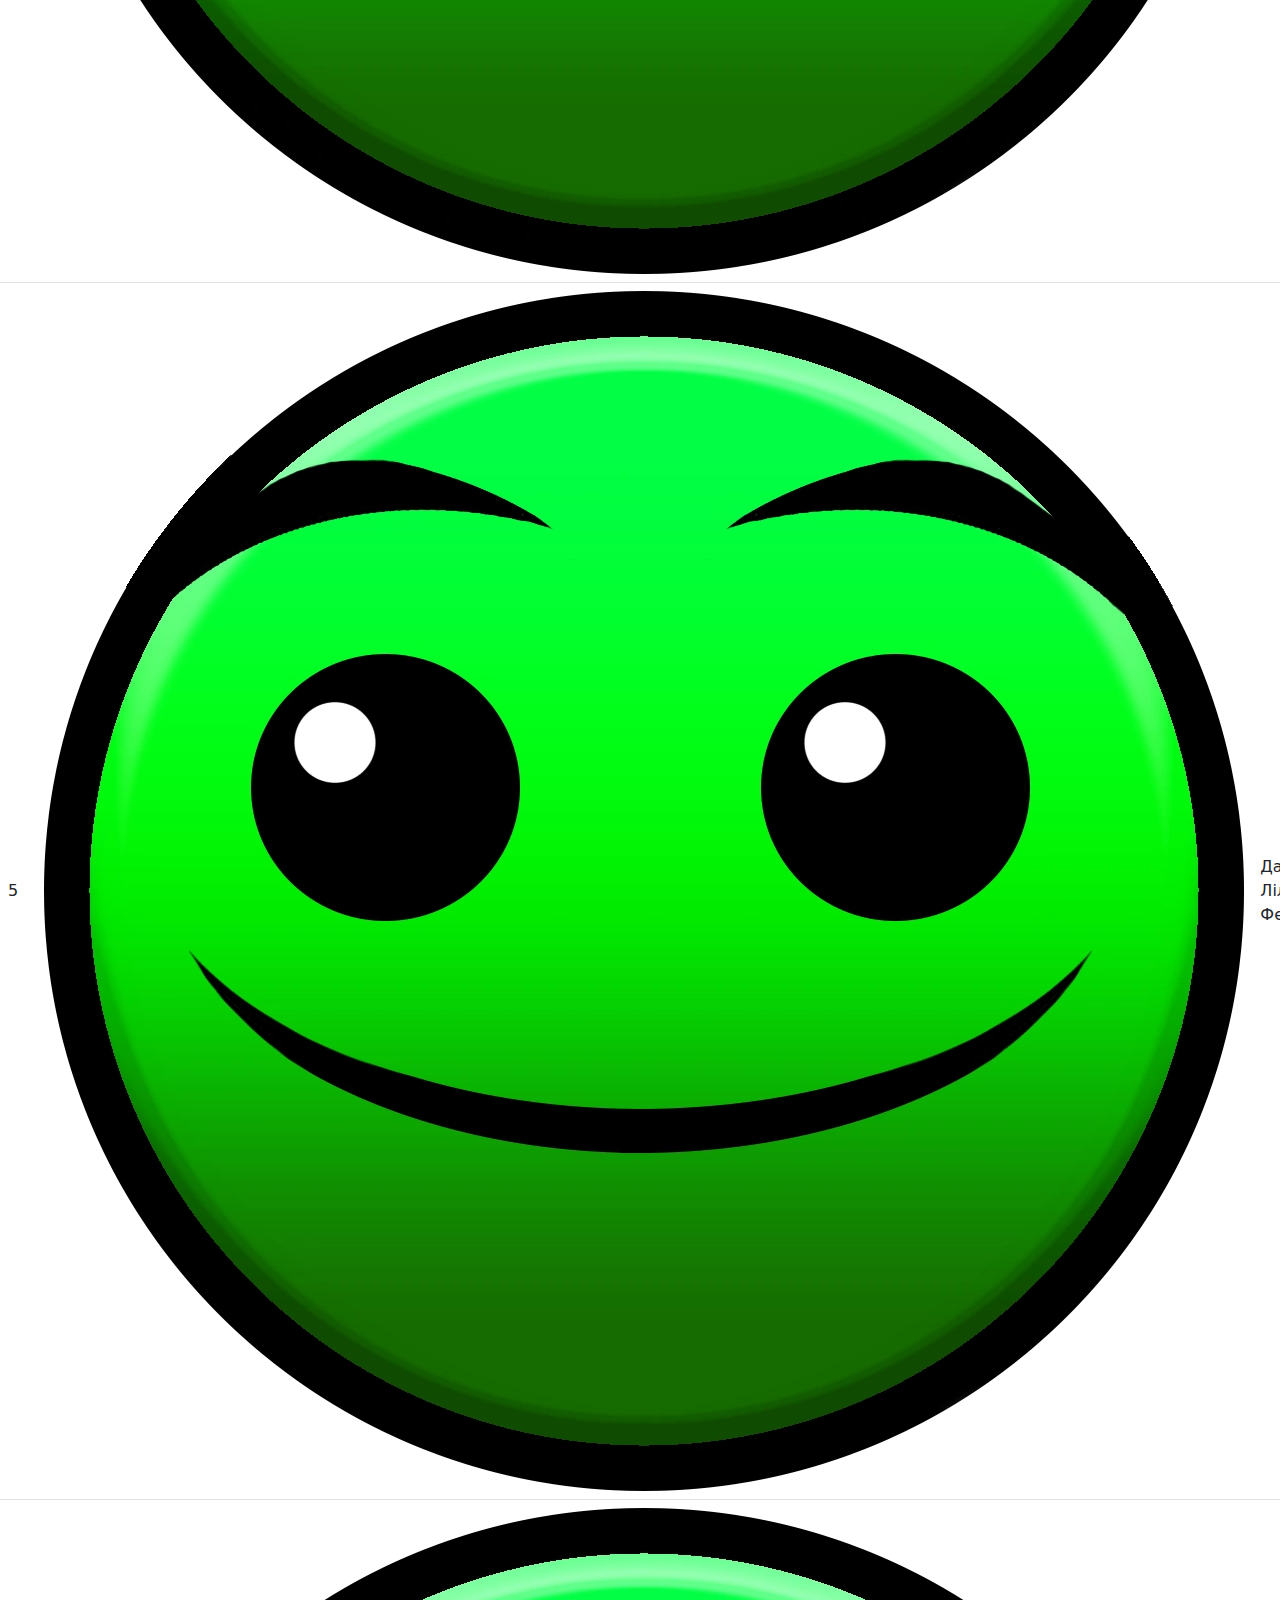
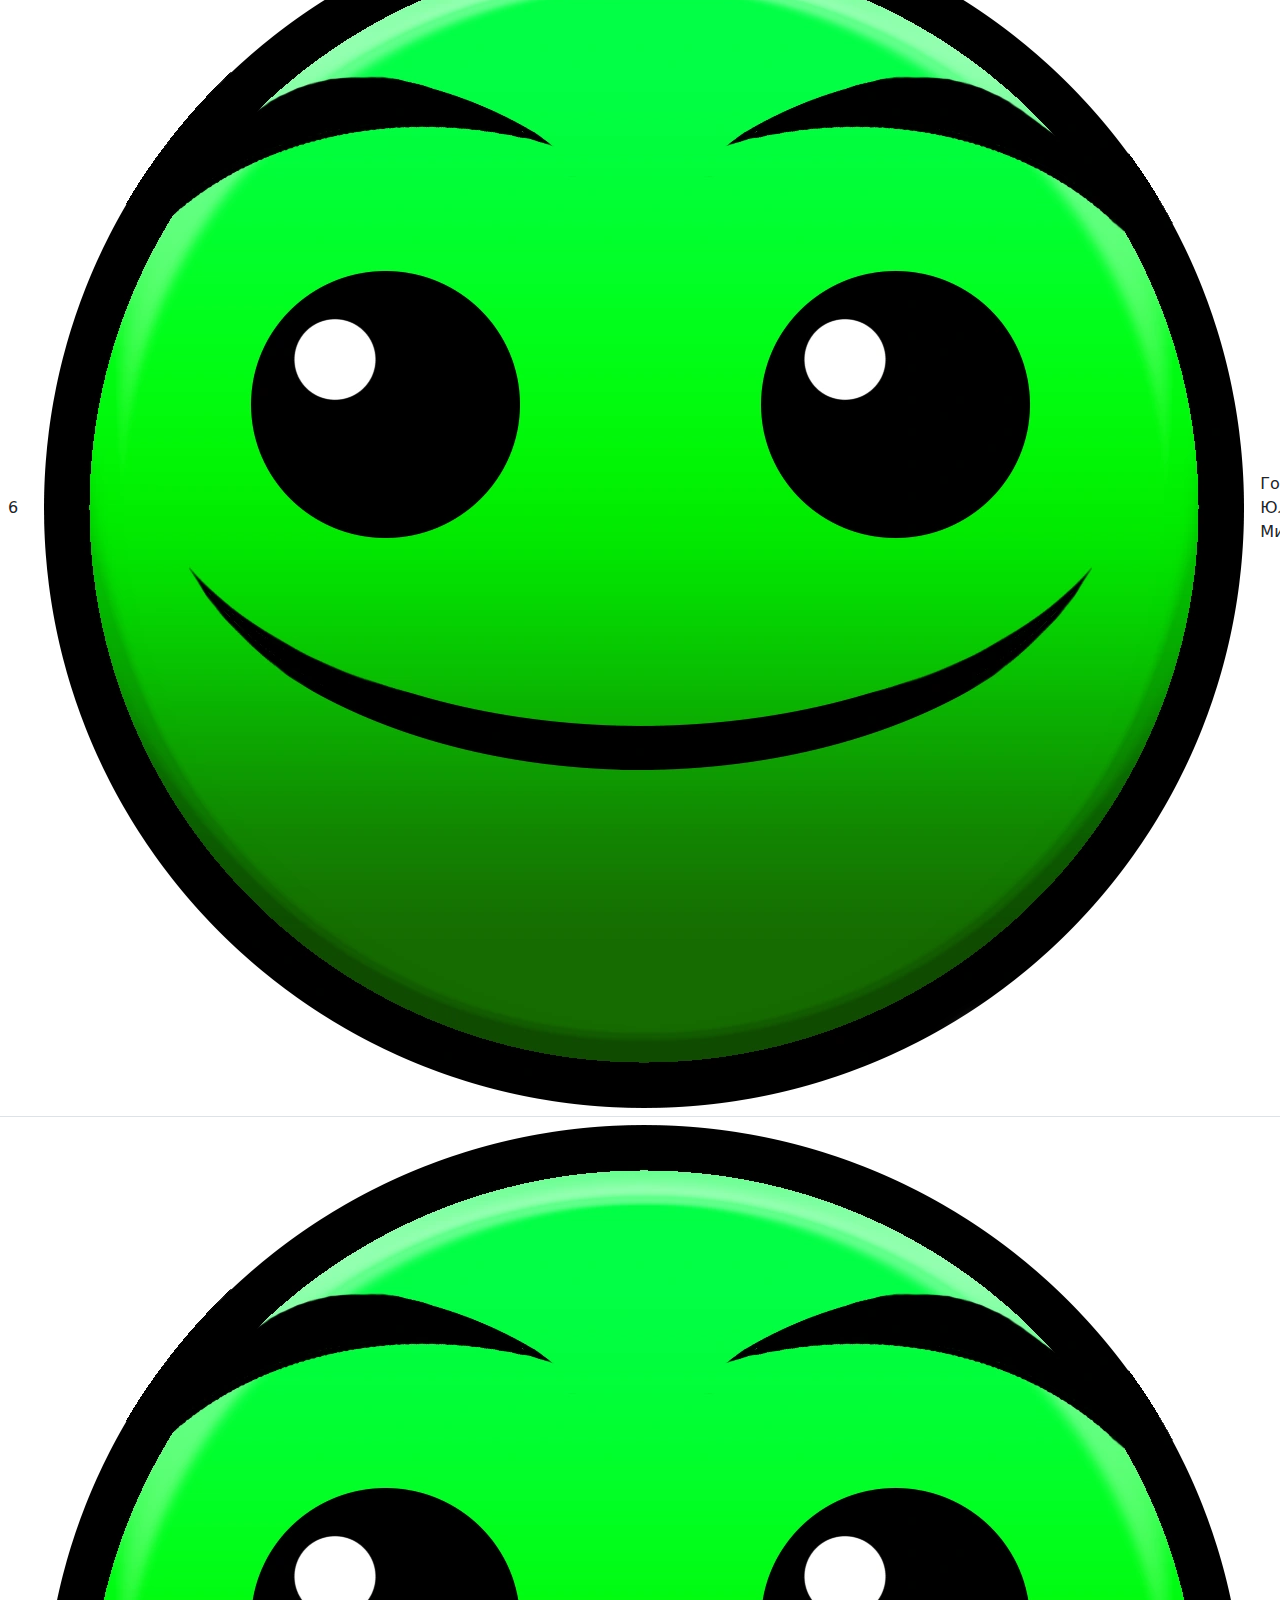
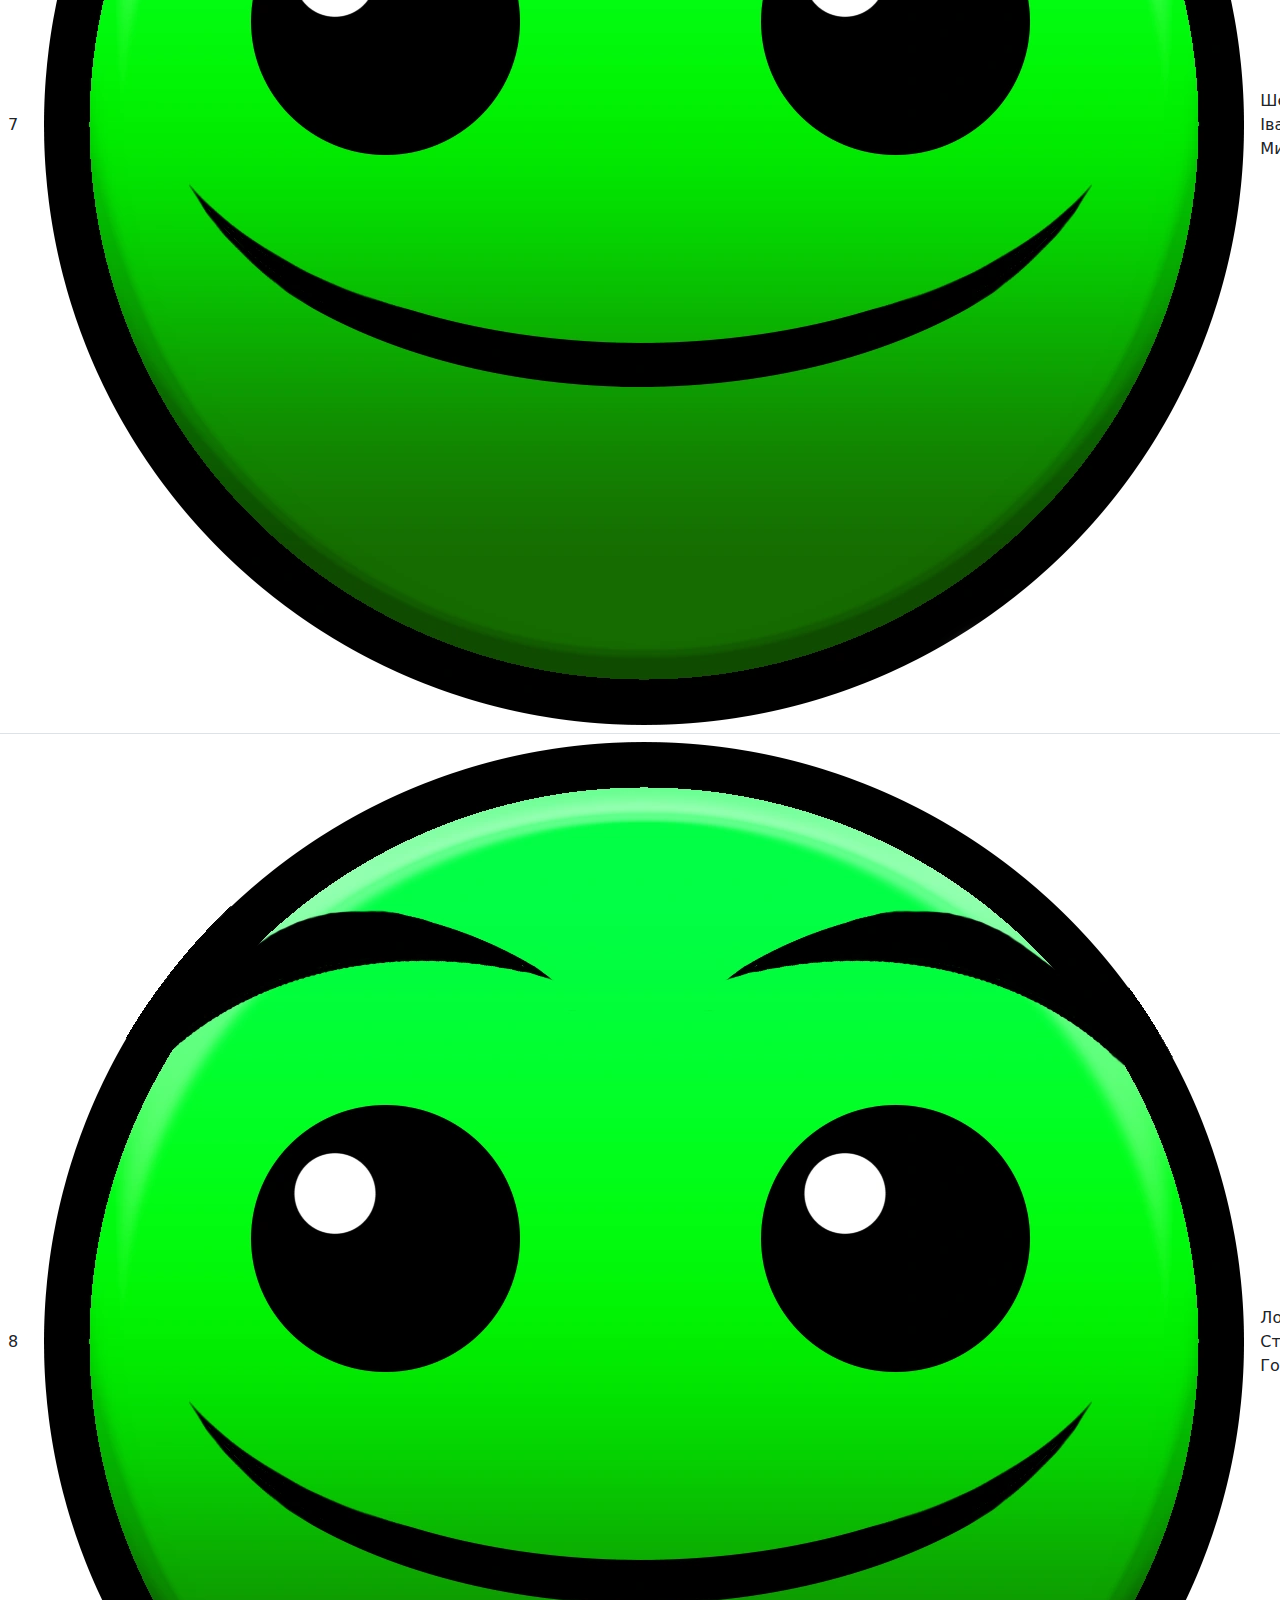
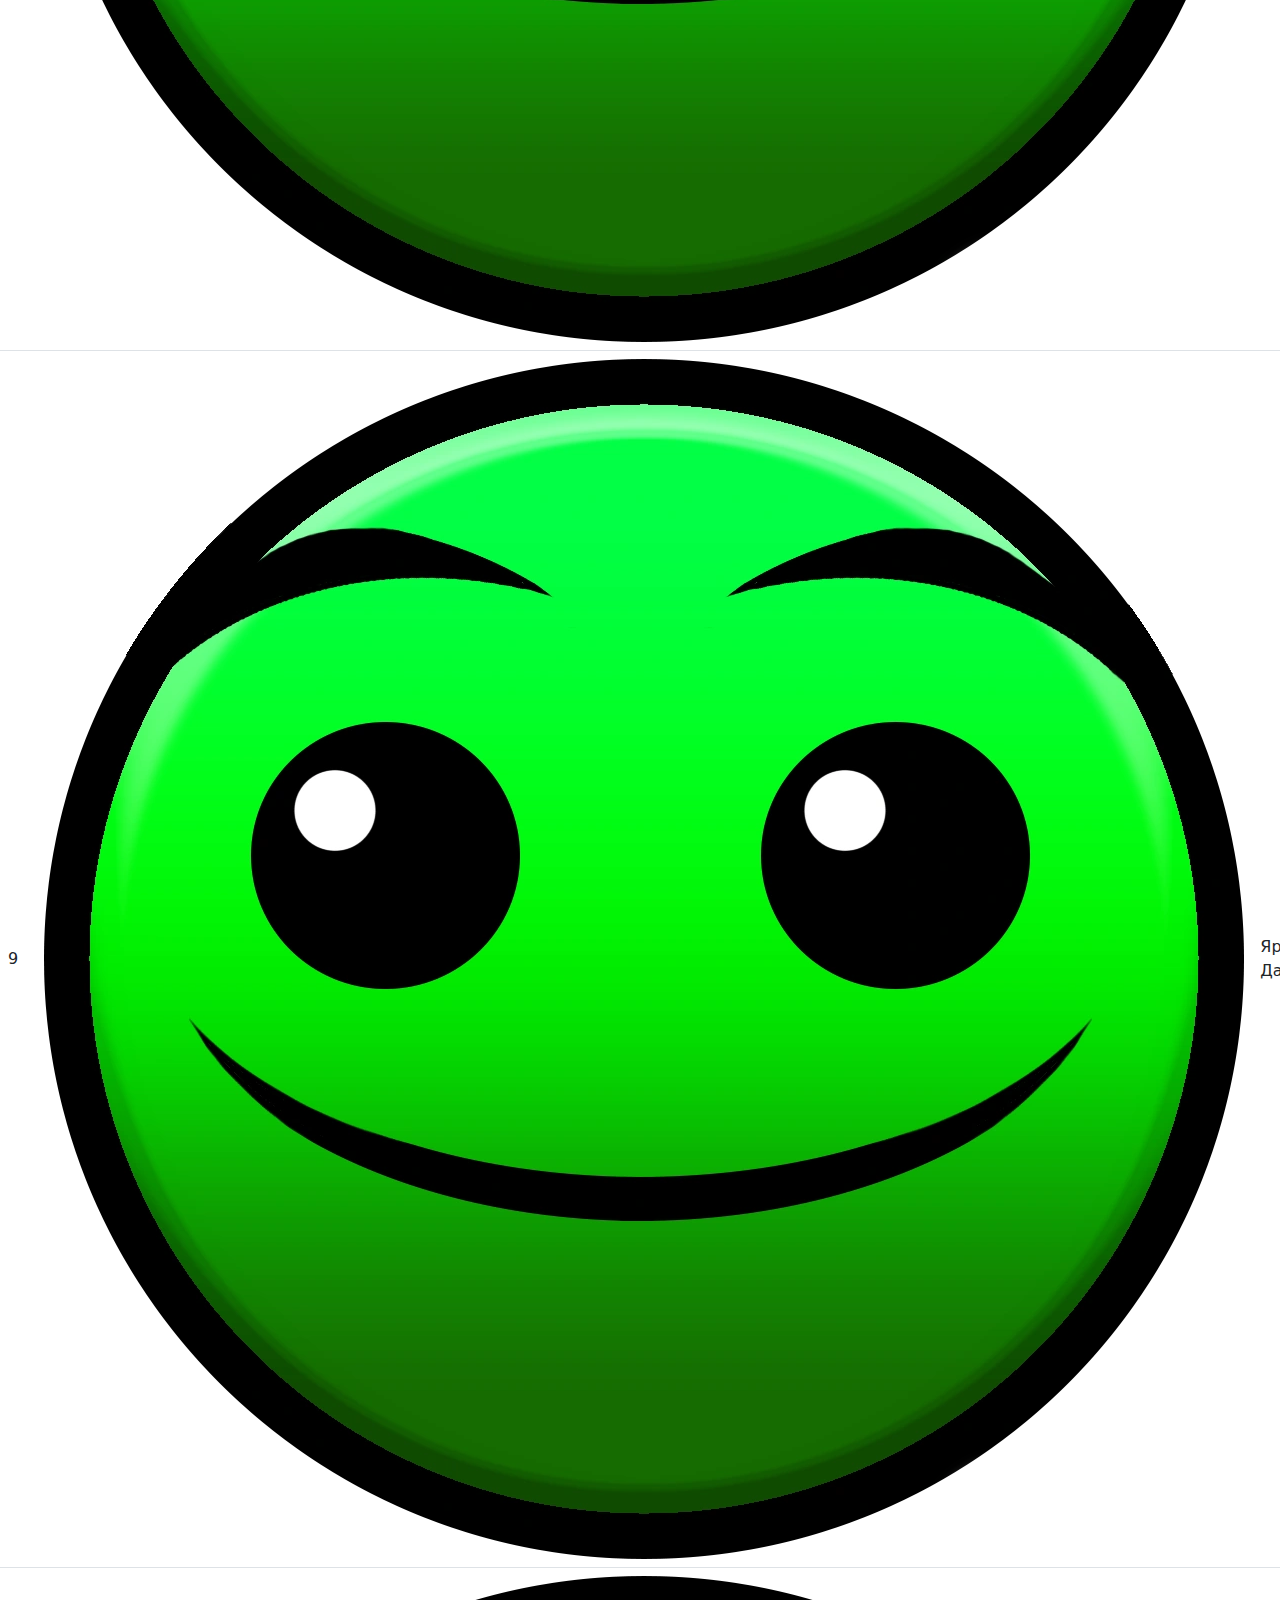
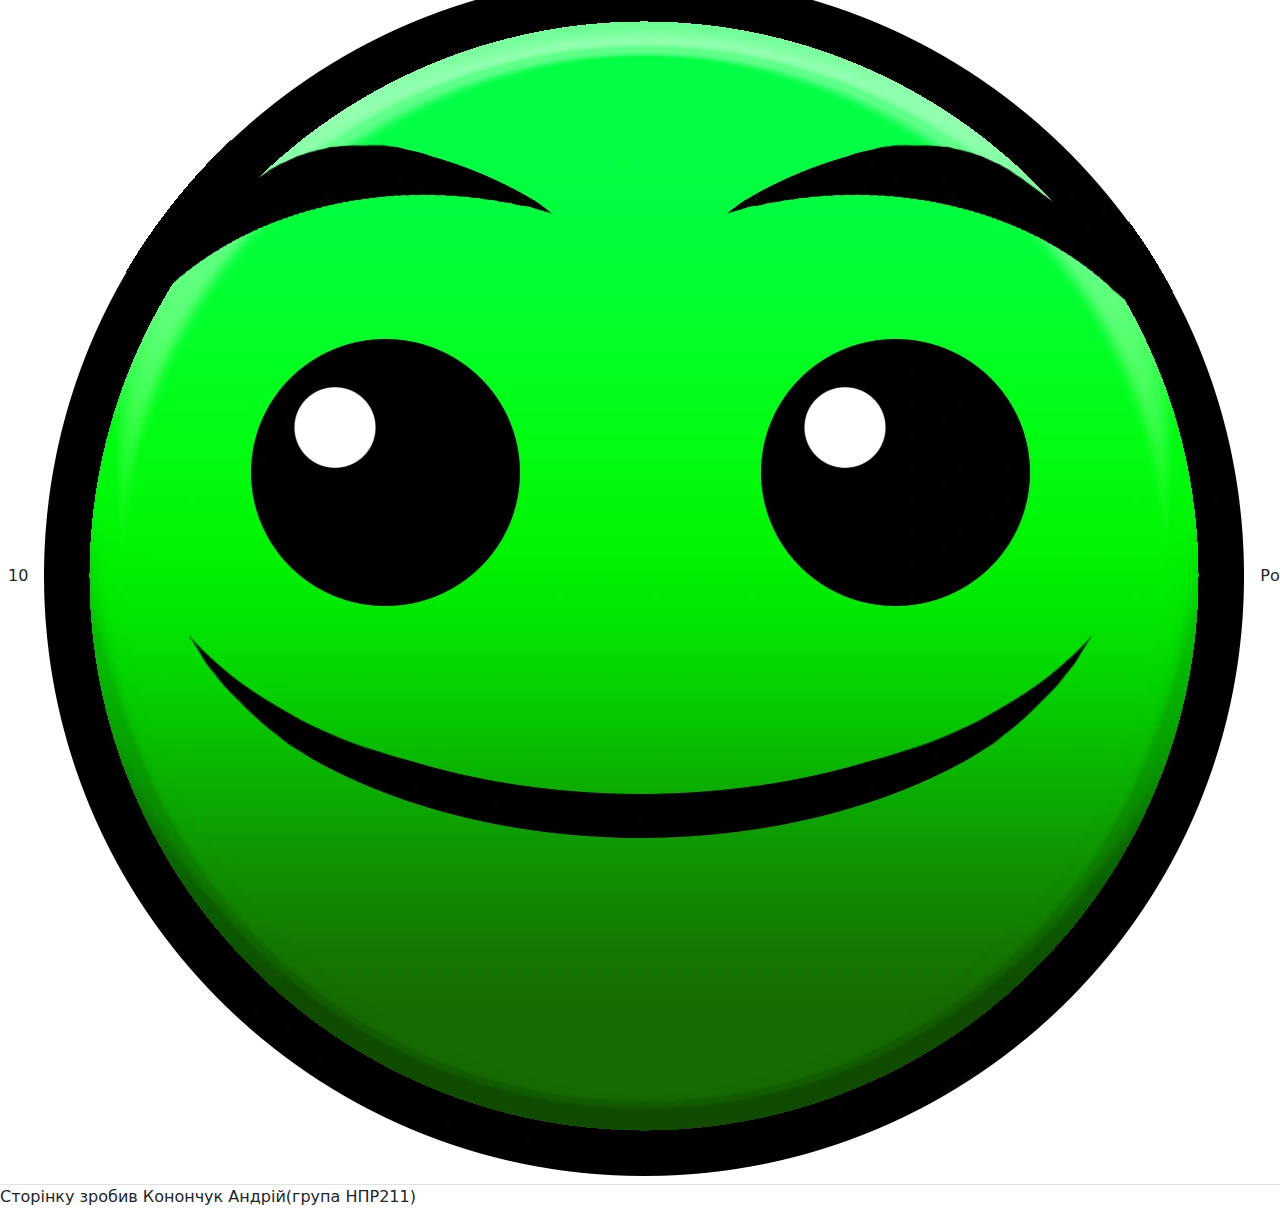
==== commit 7ec7f82e: "Create users and add to `localStorage`" ====
--- a/1.SimpleHTML/index.html
+++ b/1.SimpleHTML/index.html
@@ -48,7 +48,7 @@
 </div>
 <main class="my-container">
     <h1 class="my-center">Список користувачів</h1>
-    <button type="button" id="btn-add" class="btn btn-primary" data-bs-toggle="modal" data-bs-target="#addModal">Додати користувача</button>
+    <button type="button" id="btn-update" class="btn btn-primary">Оновити список</button>
     <table class="users-table" id="users-table">
         <thead>
             <tr>
@@ -60,107 +60,10 @@
             </tr>
         </thead>
         <tbody>
-            <tr>
-                <td>1</td>
-                <td class="pfp"><img src="images/normal.png" alt=""></td>
-                <td class="name">Капранов Олексій Романович</td>
-                <td class="email">okapr543@gmail.com</td>
-                <td class="phone">+38 (099) 763 23 43</td>
-            </tr>
-            <tr>
-                <td>2</td>
-                <td class="pfp"><img src="images/normal.png" alt=""></td>
-                <td class="name">Малик Володимир Іванович</td>
-                <td class="email">malvol@gmail.com</td>
-                <td class="phone">+38 (067) 237 83 94</td>
-            </tr>
-            <tr>
-                <td>3</td>
-                <td class="pfp"><img src="images/normal.png" alt=""></td>
-                <td class="name">Гак Степан Валентинович</td>
-                <td class="email">hackstepan@gamil.com</td>
-                <td class="phone">+38 (095) 883 70 63</td>
-            </tr>
-            <tr>
-                <td>4</td>
-                <td class="pfp"><img src="images/normal.png" alt=""></td>
-                <td class="name">Писар Віталій Павлович</td>
-                <td class="email">pysar17792@gmail.com</td>
-                <td class="phone">+38 (099) 498 23 73</td>
-            </tr>
-            <tr>
-                <td>5</td>
-                <td class="pfp"><img src="images/normal.png" alt=""></td>
-                <td class="name">Давидюк Лілія Федорівна</td>
-                <td class="email">lilyd639@gmail.com</td>
-                <td class="phone">+38 (051) 378 29 02</td>
-            </tr>
-            <tr>
-                <td>6</td>
-                <td class="pfp"><img src="images/normal.png" alt=""></td>
-                <td class="name">Горовий Юліан Михайлович</td>
-                <td class="email">yuliengoo@gmail.com</td>
-                <td class="phone">+38 (099) 550 72 77</td>
-            </tr>
-            <tr>
-                <td>7</td>
-                <td class="pfp"><img src="images/normal.png" alt=""></td>
-                <td class="name">Шевченко Іван Миколайович</td>
-                <td class="email">epicgamer145@gmail.com</td>
-                <td class="phone">+38 (099) 827 19 98</td>
-            </tr>
-            <tr>
-                <td>8</td>
-                <td class="pfp"><img src="images/normal.png" alt=""></td>
-                <td class="name">Ломило Станіслав Гордієвич</td>
-                <td class="email">stas23lo@gmail.com</td>
-                <td class="phone">+38 (067) 230 78 91</td>
-            </tr>
-            <tr>
-                <td>9</td>
-                <td class="pfp"><img src="images/normal.png" alt=""></td>
-                <td class="name">Ярило Микола Давидович</td>
-                <td class="email">koliaril023@gmail.com</td>
-                <td class="phone">+38 (096) 852 52 67</td>
-            </tr>
-            <tr>
-                <td>10</td>
-                <td class="pfp"><img src="images/normal.png" alt=""></td>
-                <td class="name">Ройце Марі</td>
-                <td class="email">reutzemarie@gmail.com</td>
-                <td class="phone">+38 (050) 139 72 02</td>
-            </tr>
         </tbody>
     </table>
     <a>Сторінку зробив Конончук Андрій(група НПР211)</a>
 </main>
-<script>
-    const bsAddButton = document.getElementById('add-button');
-    bsAddButton.addEventListener('click',
-        () => {
-            const name = document.getElementById('user-name').value
-            const pfpurl = document.getElementById('user-pfp').value
-            const email = document.getElementById('user-email').value
-            const phone = document.getElementById('user-phone').value
-            let table = document.getElementById('users-table')
-            let old_index = table.rows[table.rows.length-1].children[0].innerHTML
-            let row = table.insertRow()
-            let cell1 = row.insertCell()
-            cell1.innerHTML = +old_index + 1
-            let cell2 = row.insertCell()
-            cell2.innerHTML = `<img src="${pfpurl}" class="pfp">`
-            cell2.classList.add('pfp')
-            let cell3 = row.insertCell()
-            cell3.innerHTML = name
-            cell3.classList.add('name')
-            let cell4 = row.insertCell()
-            cell4.innerHTML = email
-            cell4.classList.add('email')
-            let cell5 = row.insertCell()
-            cell5.innerHTML = phone
-            cell5.classList.add('phone')
-        })
-    
-</script>
+<script src="js/populate_users_table.js"></script>
 </body>
 </html>
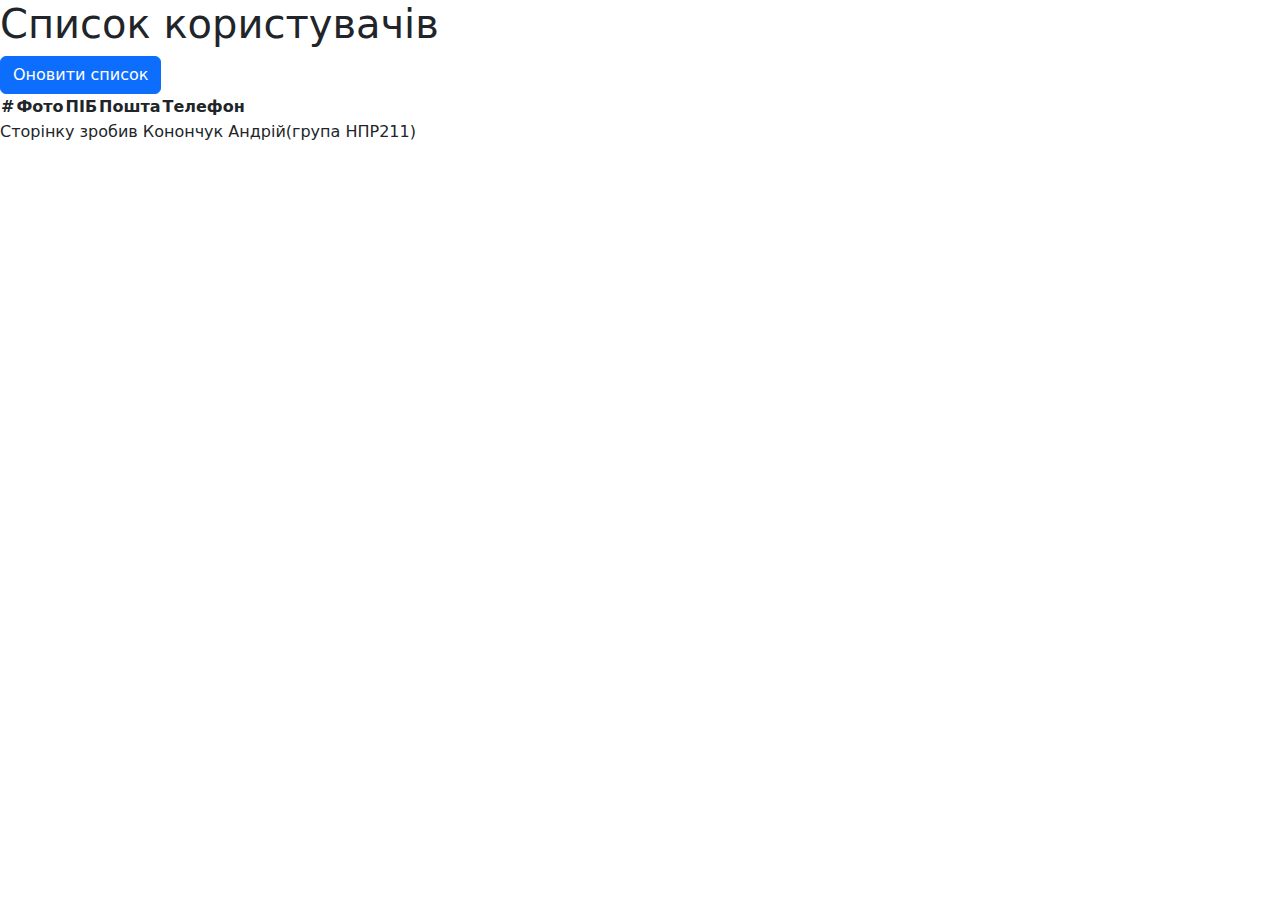
==== commit 30de11f9: "Changed relative paths to absolute in order to fix bugs upon leaving `products/list.html` page" ====
--- a/1.SimpleHTML/index.html
+++ b/1.SimpleHTML/index.html
@@ -6,11 +6,11 @@
     <title>Смакуємо ковбаску</title>
     <link rel="stylesheet" href="https://cdn.jsdelivr.net/npm/bootstrap@5.3.3/dist/css/bootstrap.min.css">
     <script src="https://cdn.jsdelivr.net/npm/bootstrap@5.3.3/dist/js/bootstrap.bundle.min.js" crossorigin="anonymous"></script>
-    <link rel="stylesheet" href="styles/index.css">
-    <script src="js/index.js"></script>
+    <link rel="stylesheet" href="/styles/index.css">
+    <script src="/js/index.js"></script>
 </head>
 <body>
-<script> loadDOM("partials/header.html") </script>
+<script> loadDOM("/partials/header.html") </script>
 
 <div class="modal fade" id="addModal" tabindex="-1" aria-hidden="true" aria-labelledby="addModalLabel">
     <div class="modal-dialog">
@@ -64,6 +64,6 @@
     </table>
     <a>Сторінку зробив Конончук Андрій(група НПР211)</a>
 </main>
-<script src="js/populate_users_table.js"></script>
+<script src="/js/populate_users_table.js"></script>
 </body>
 </html>
